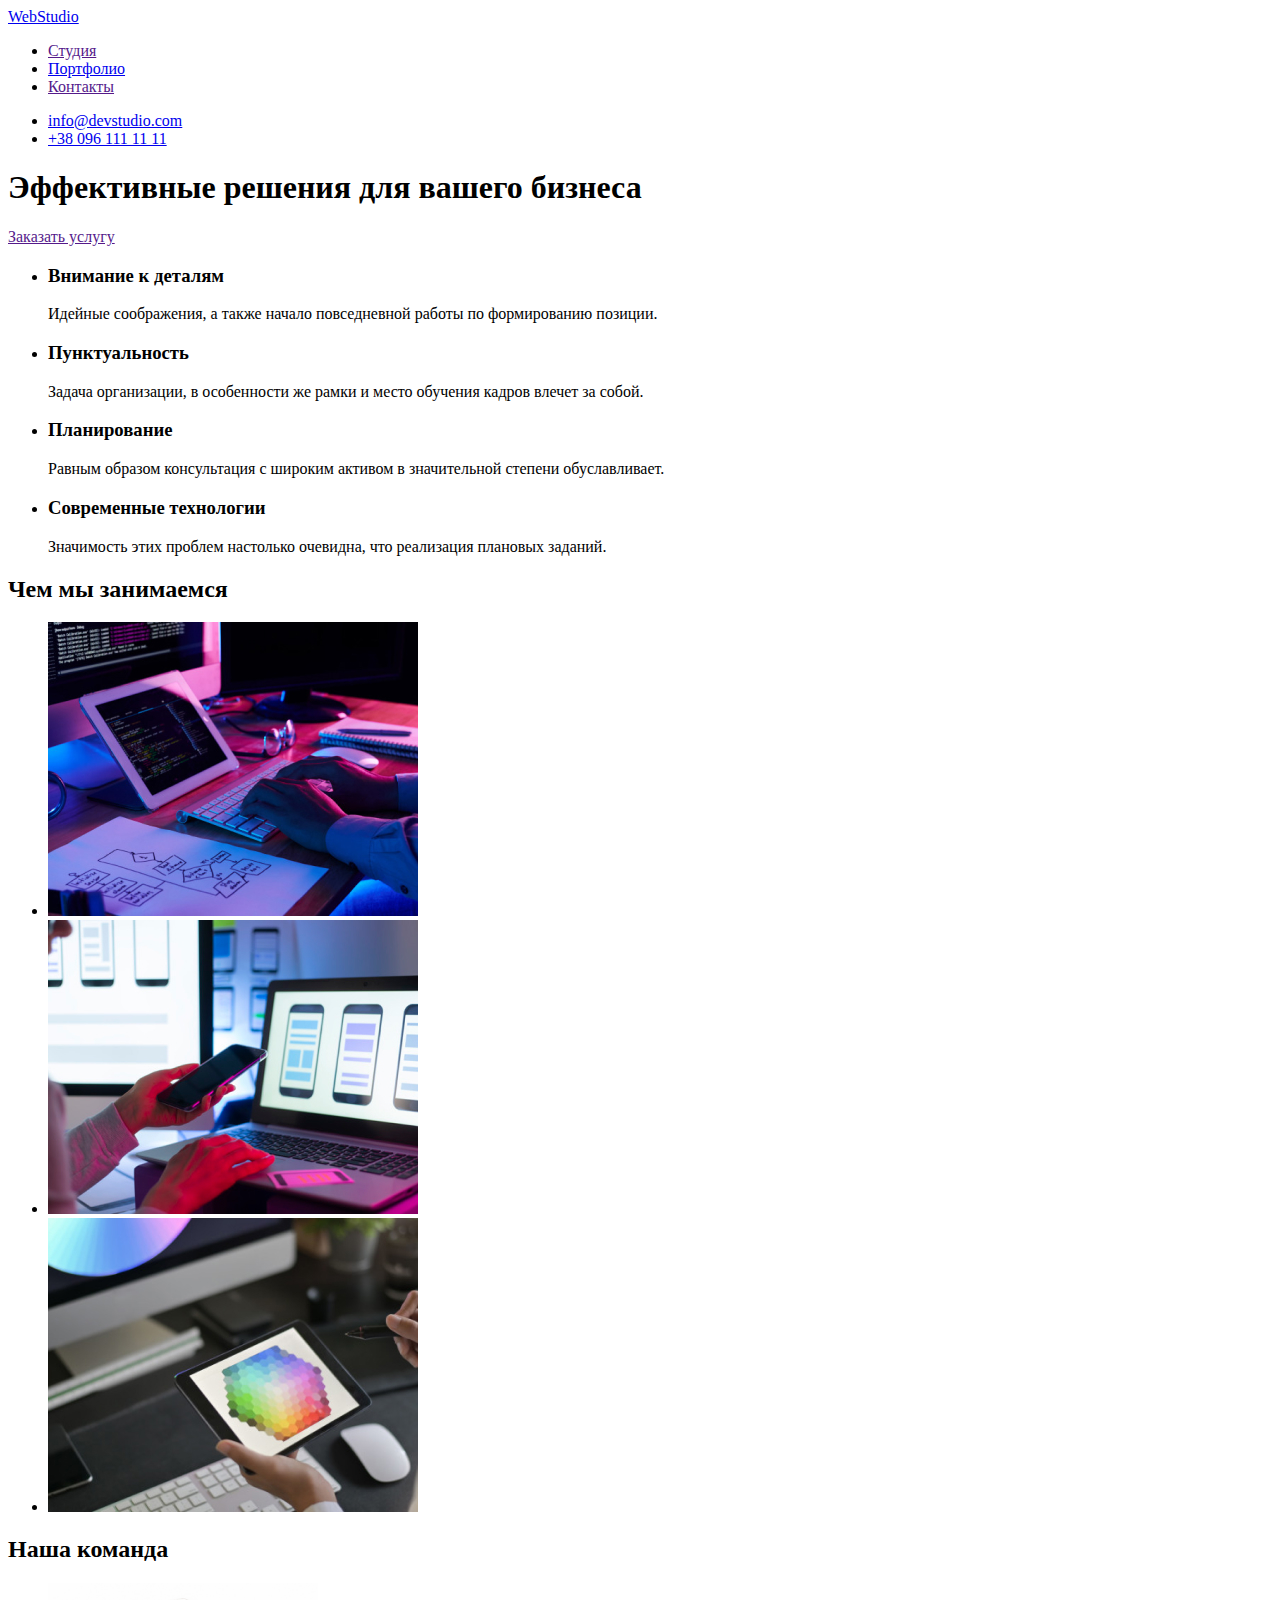
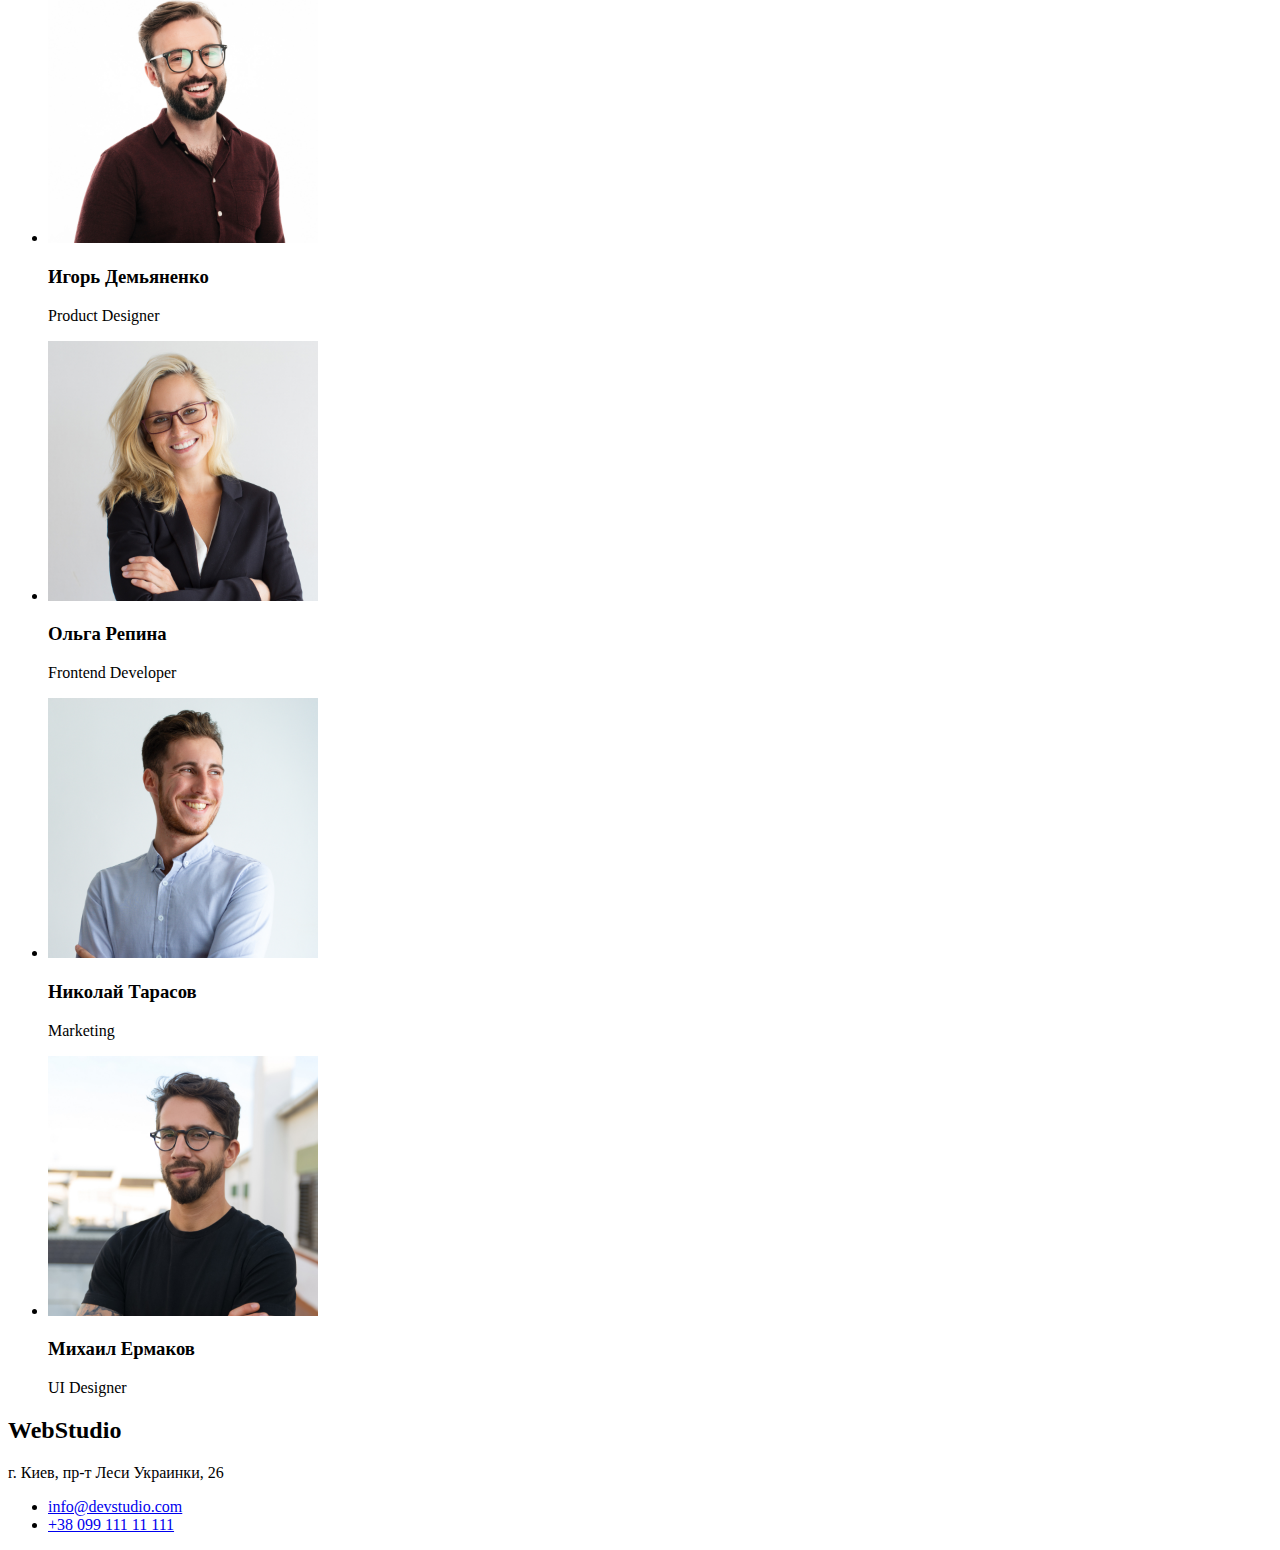
==== index.html @ 9f8a36db "заполняет хедер в портфолио" ====
<!DOCTYPE html>
<html lang="en">
<head>
    <meta charset="UTF-8">
    <meta name="viewport" content="width=device-width, initial-scale=1.0">
    <title>WebStudio</title>
    <link rel="stylesheet" href="./css/styles.css">

</head>
<body>
    <!--Шапка сайта-->
    <header>
        <nav>
            <a href="/">
                WebStudio    
            </a>
            <ul>
                <li><a href="">Студия</a></li>
                <li><a href="./portfolio.html">Портфолио</a></li>
                <li><a href="">Контакты</a></li>
            </ul>
            <ul>
                <li><a href="mailto:info@devstudio.com">info@devstudio.com</a></li>
                <li><a href="tel+380961111111">+38 096 111 11 11</a></li>
            </ul>
        </nav>
    </header>

    <main>
        <!--Герой-->
        <section>
            <h1>Эффективные решения для вашего бизнеса</h1>
            <a href="">Заказать услугу</a>
        </section>

        <!--Преимущества-->
        <section>
            <ul>
                <li>
                    <h3>Внимание к деталям</h3>
                    <p>Идейные соображения, а также начало повседневной работы по формированию позиции.</p>
                </li>
                <li>
                    <h3>Пунктуальность</h3>
                    <p>Задача организации, в особенности же рамки и место обучения кадров влечет за собой.</p>
                </li>
                <li>
                    <h3>Планирование</h3>
                    <p>Равным образом консультация с широким активом в значительной степени обуславливает.</p>
                </li>
                <li>
                    <h3>Современные технологии</h3>
                    <p>Значимость этих проблем настолько очевидна, что реализация плановых заданий.</p>
                </li>
            </ul>
        </section>

        <!--Примеры работ-->
        <section>
            <h2>Чем мы занимаемся</h2>
            <ul>
                <li>
                    <img src="./images/img.jpg" alt="мы делаем вебдизайн для пк"
                    width="370">
                    <a href=""></a>
                </li>
                <li>
                    <img src="./images/img1.jpg" alt="мы делаем вебдизайн для смартфонов"
                    width="370">
                    <a href=""></a>
                </li>
                <li>
                    <img src="./images/img2.jpg" alt="креативность и инновации"
                    width="370">
                    <a href=""></a>
                </li>
            </ul>
        </section>

        <!--Наша команда-->
        <section>
            <h2>Наша команда</h2>
            <ul>
                <li>
                    <img src="./images/img3.jpg" alt="наш сотрудник" 
                    width="270">
                    <h3>Игорь Демьяненко</h3>
                    <p>Product Designer</p>                
                </li>
            </ul>
            <ul>
                <li>
                    <img src="./images/img4.jpg" alt="наш сотрудник"
                    width="270">
                    <h3>Ольга Репина</h3>
                    <p>Frontend Developer</p>
                </li>    
            </ul>
            <ul>
                <li>
                    <img src="./images/img5.jpg" alt="наш сотрудник" 
                    width="270">
                    <h3>Николай Тарасов</h3>
                    <p>Marketing</p>
                </li>    
            </ul>
            <ul>
                <li>
                    <img src="./images/img6.jpg" alt="наш сотрудник" 
                    width="270">
                    <h3>Михаил Ермаков</h3>
                    <p>UI Designer</p>
                </li>    
            </ul>        
    </section>
    </main>
    <!--Контакты-->
    <section>
        <h2>WebStudio</h2>
        <p>г. Киев, пр-т Леси Украинки, 26</p>
        <ul>
            <li><a href="mailto:info@example.com">info@devstudio.com</a></li>
            <li><a href="tel+380991111111">+38 099 111 11 111</a></li>
        </ul>        
    </section>

</body>
</html>
---- css/styles.css ----
/* цвет основного текста */
/* вторичный цвет текста */
/* белый */
/* акцент */
/* вторичный цвет фона */
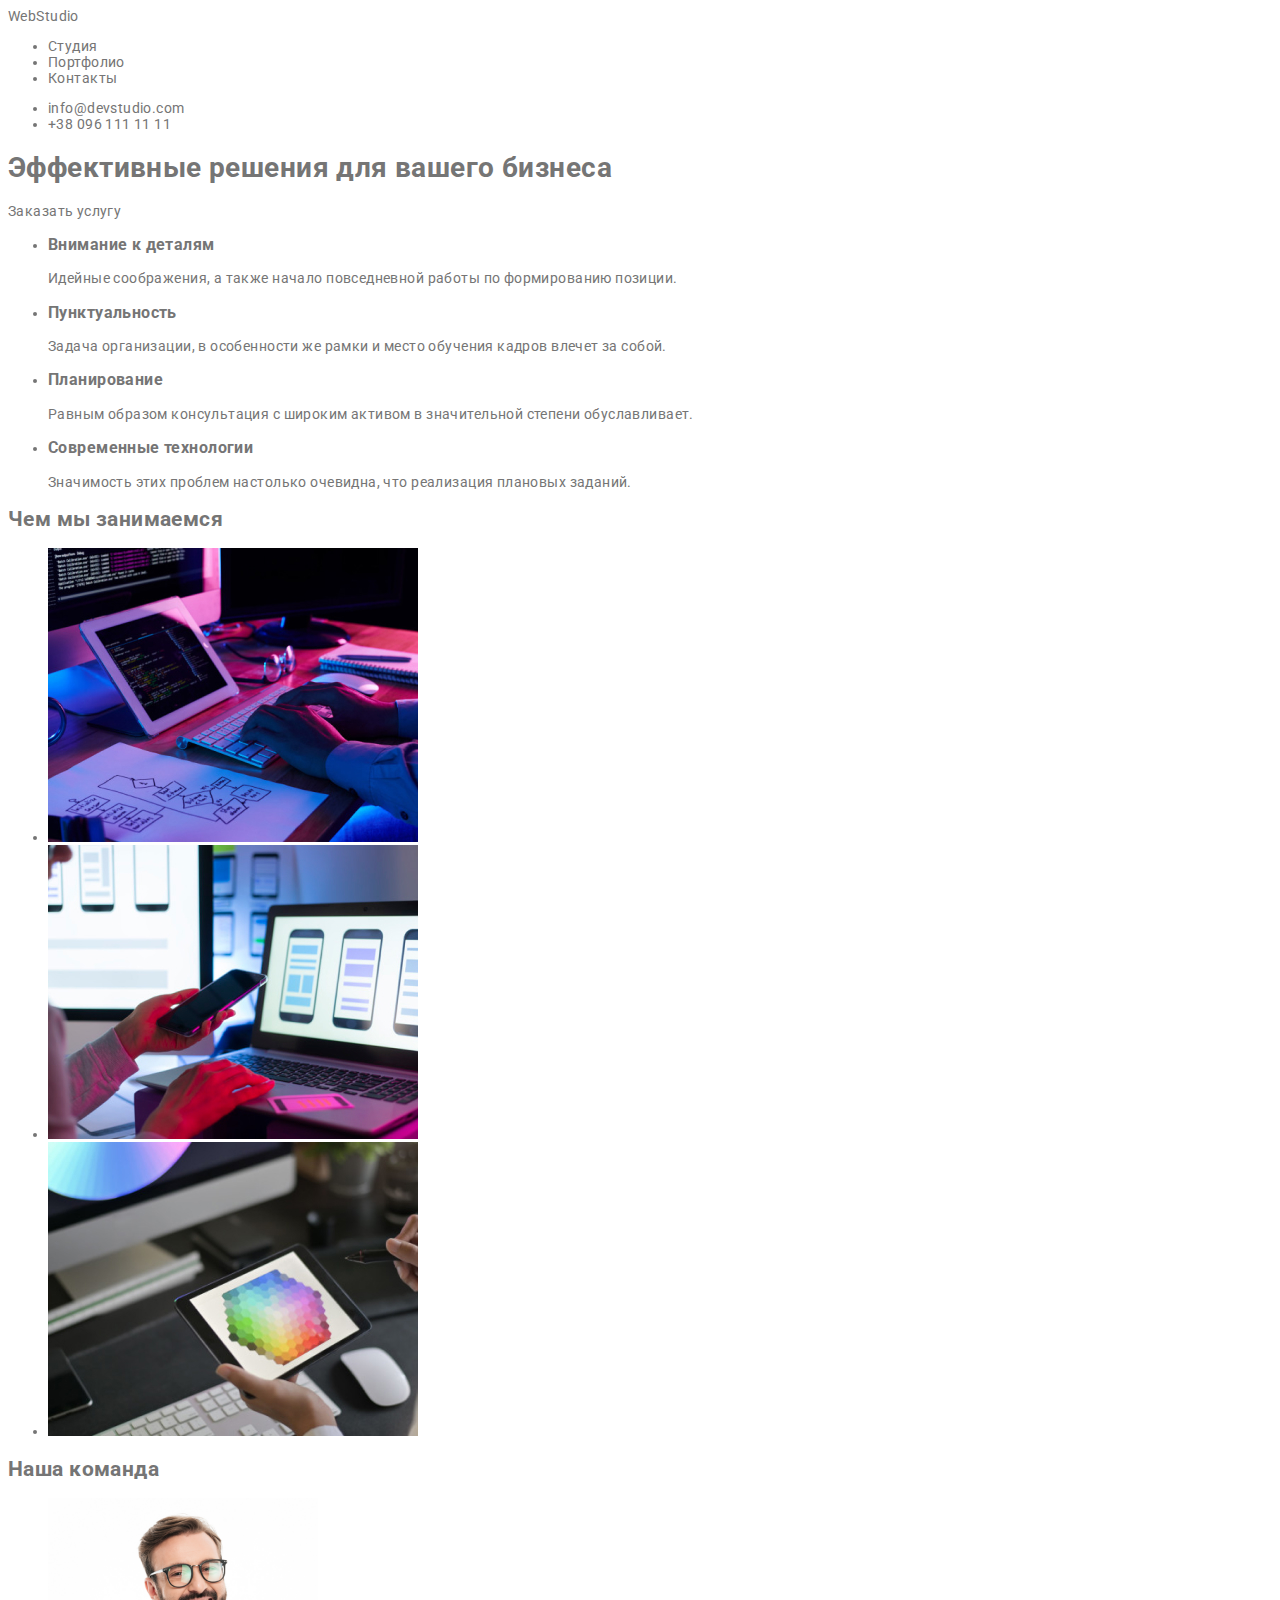
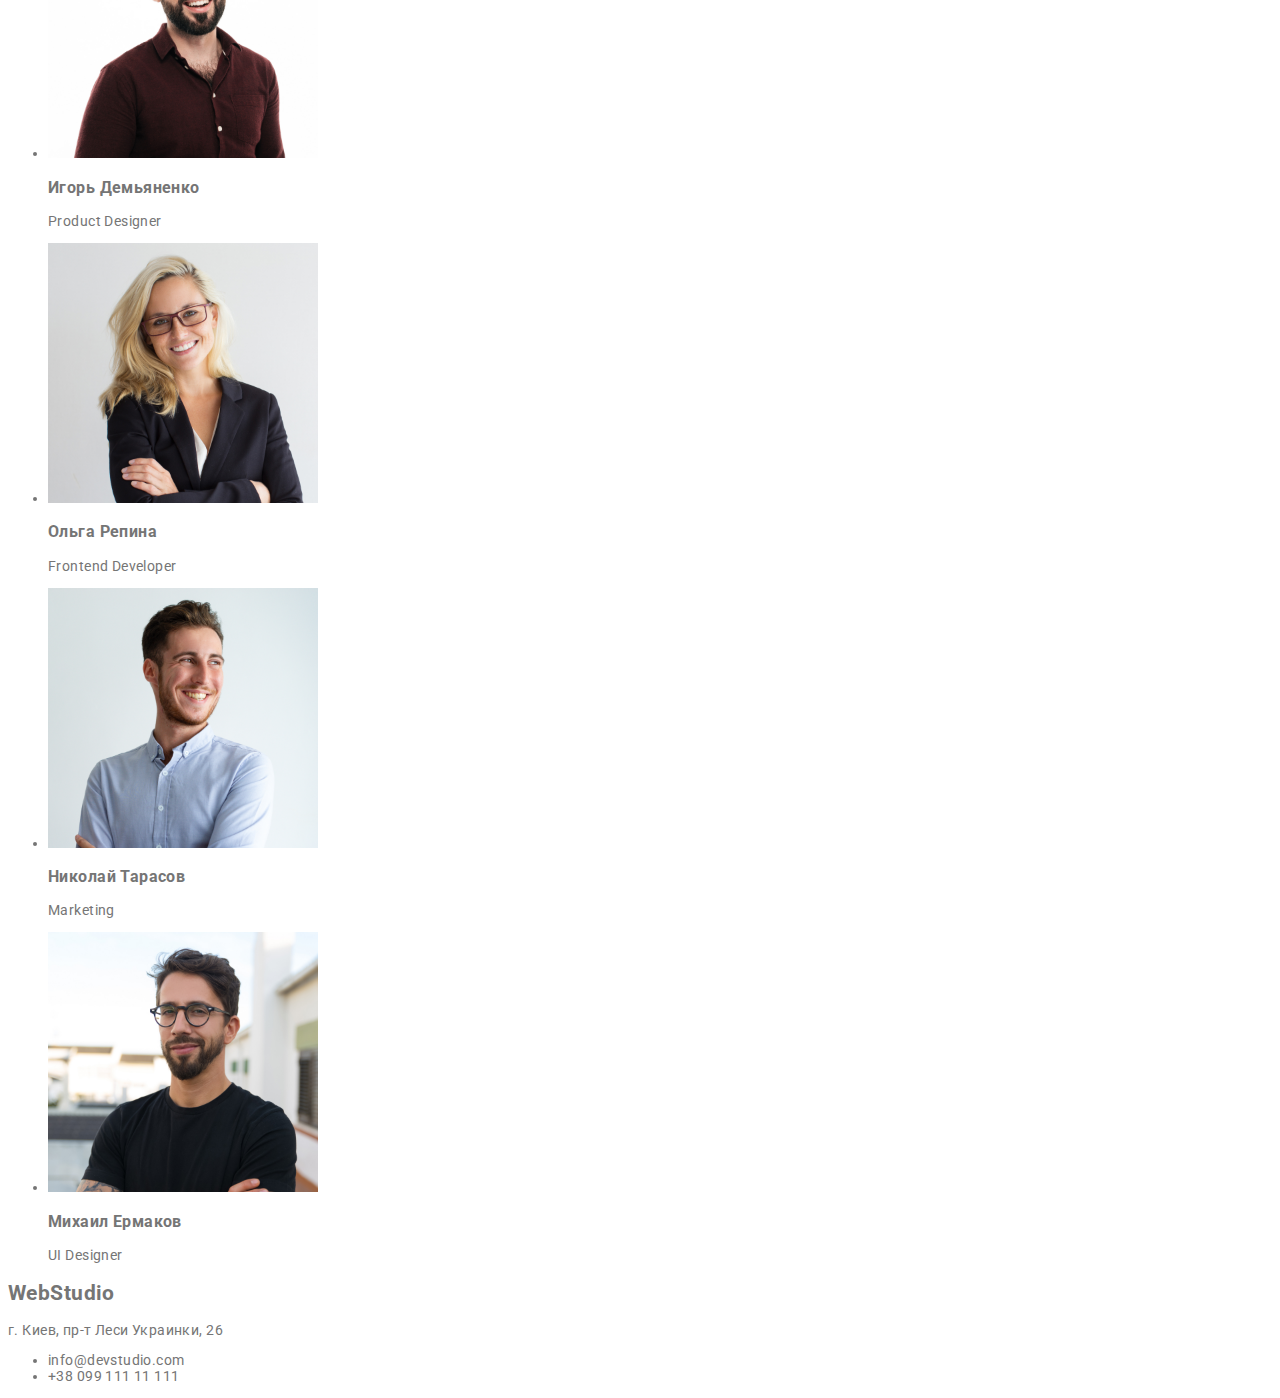
==== commit 7ffbec91: "Подключает шрифты, переменные, базовые стили и создает класс для ссылок" ====
--- a/index.html
+++ b/index.html
@@ -4,6 +4,7 @@
     <meta charset="UTF-8">
     <meta name="viewport" content="width=device-width, initial-scale=1.0">
     <title>WebStudio</title>
+    <link href="https://fonts.googleapis.com/css2?family=Raleway:wght@700&family=Roboto:wght@400;500;700&display=swap" rel="stylesheet">
     <link rel="stylesheet" href="./css/styles.css">
 
 </head>
@@ -11,17 +12,17 @@
     <!--Шапка сайта-->
     <header>
         <nav>
-            <a href="/">
+            <a class="link" href="/">
                 WebStudio    
             </a>
             <ul>
-                <li><a href="">Студия</a></li>
-                <li><a href="./portfolio.html">Портфолио</a></li>
-                <li><a href="">Контакты</a></li>
+                <li><a class="link" href="">Студия</a></li>
+                <li><a class="link" href="./portfolio.html">Портфолио</a></li>
+                <li><a class="link" href="">Контакты</a></li>
             </ul>
             <ul>
-                <li><a href="mailto:info@devstudio.com">info@devstudio.com</a></li>
-                <li><a href="tel+380961111111">+38 096 111 11 11</a></li>
+                <li><a class="link" href="mailto:info@devstudio.com">info@devstudio.com</a></li>
+                <li><a class="link" href="tel+380961111111">+38 096 111 11 11</a></li>
             </ul>
         </nav>
     </header>
@@ -30,7 +31,7 @@
         <!--Герой-->
         <section>
             <h1>Эффективные решения для вашего бизнеса</h1>
-            <a href="">Заказать услугу</a>
+            <a class="link" href="">Заказать услугу</a>
         </section>
 
         <!--Преимущества-->
@@ -119,8 +120,8 @@
         <h2>WebStudio</h2>
         <p>г. Киев, пр-т Леси Украинки, 26</p>
         <ul>
-            <li><a href="mailto:info@example.com">info@devstudio.com</a></li>
-            <li><a href="tel+380991111111">+38 099 111 11 111</a></li>
+            <li><a class="link" href="mailto:info@example.com">info@devstudio.com</a></li>
+            <li><a class="link" href="tel+380991111111">+38 099 111 11 111</a></li>
         </ul>        
     </section>
 
--- a/css/styles.css
+++ b/css/styles.css
@@ -4,3 +4,28 @@
 /* акцент */
 /* вторичный цвет фона */
 
+:root{
+    --main-text-cl: #757575;
+    --accent-cl: #2196F3;
+    --title-text-cl: #212121;
+    --wight-text-cl: #FFFFFF;
+    --bg-dark-cl: #2F303A;
+}
+
+body{
+font-family: 'Roboto', sans-serif;
+font-size: 14px;
+line-height: 1,71;
+letter-spacing: 0.03em;
+color: var(--main-text-cl);
+}
+
+.link{
+    text-decoration: none;
+    color: inherit;
+}
+
+.link:hover,
+.link:focus{
+    color: var(--accent-cl);
+}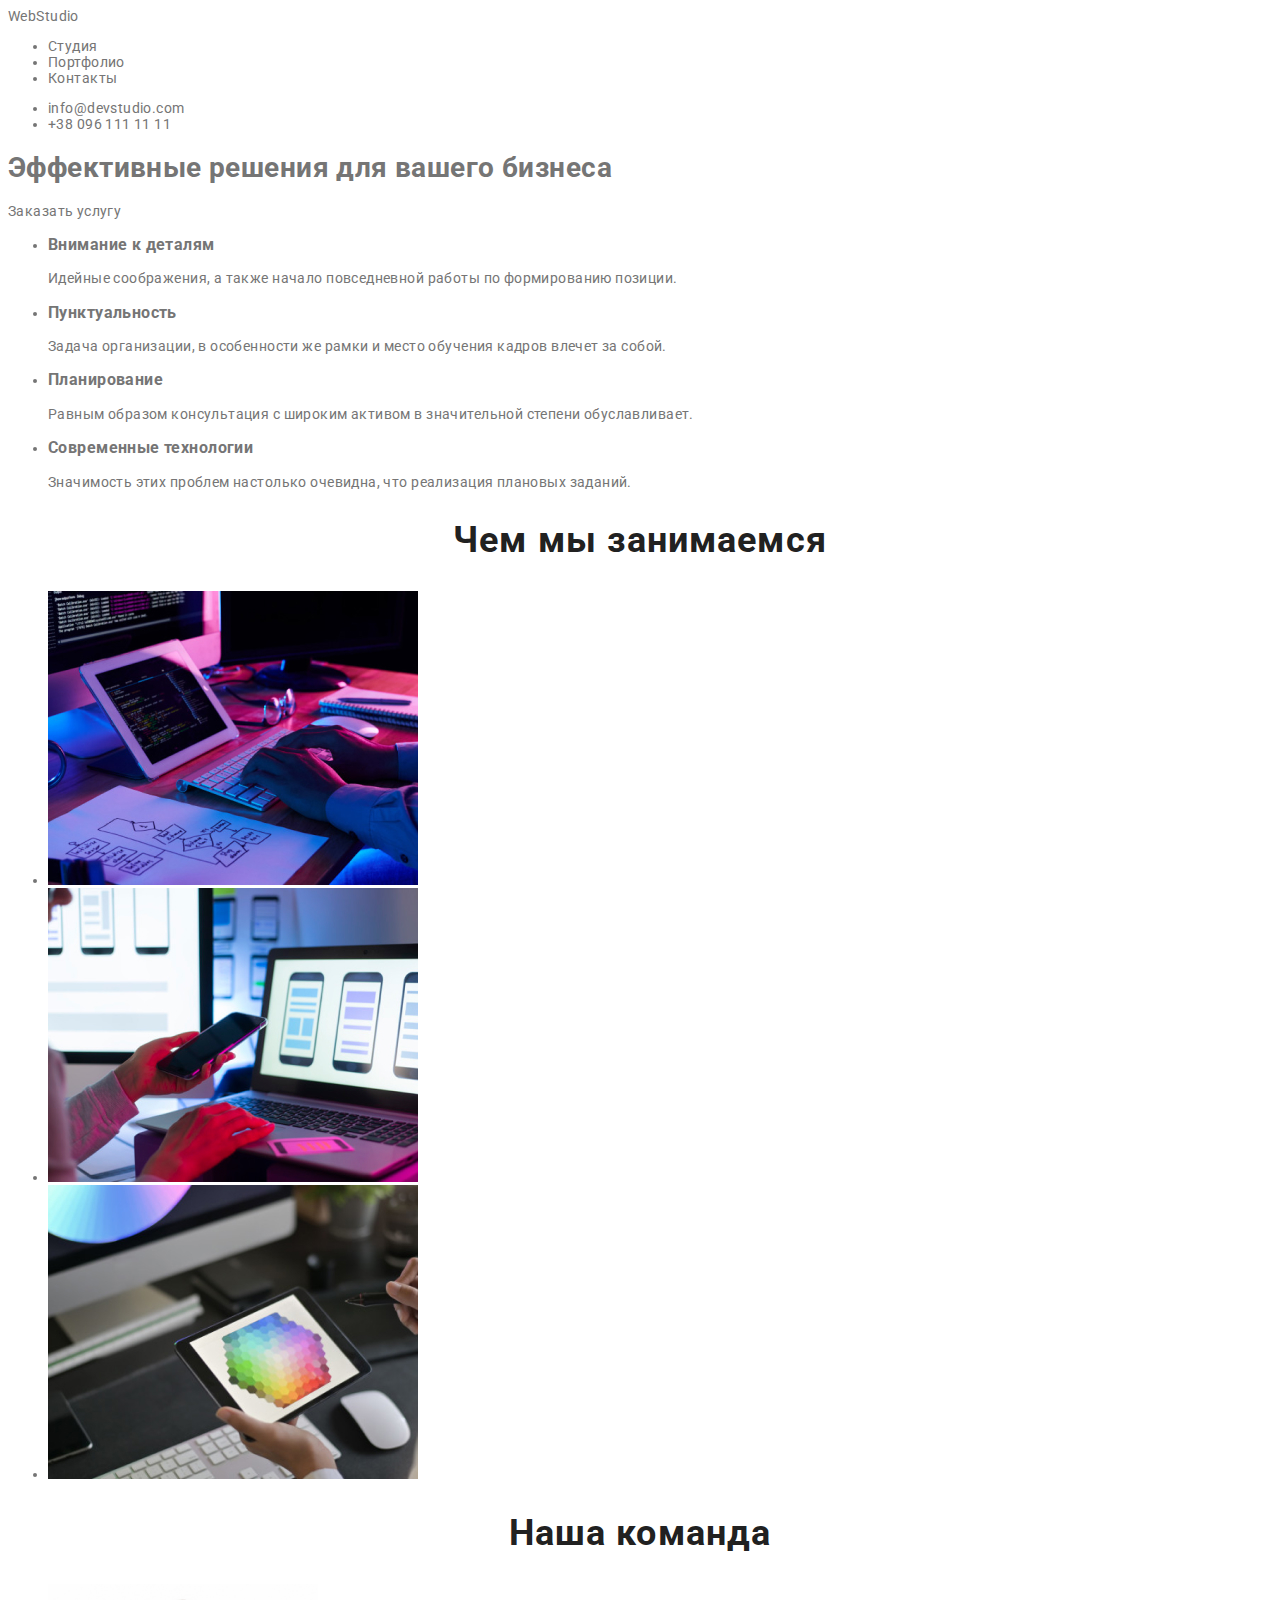
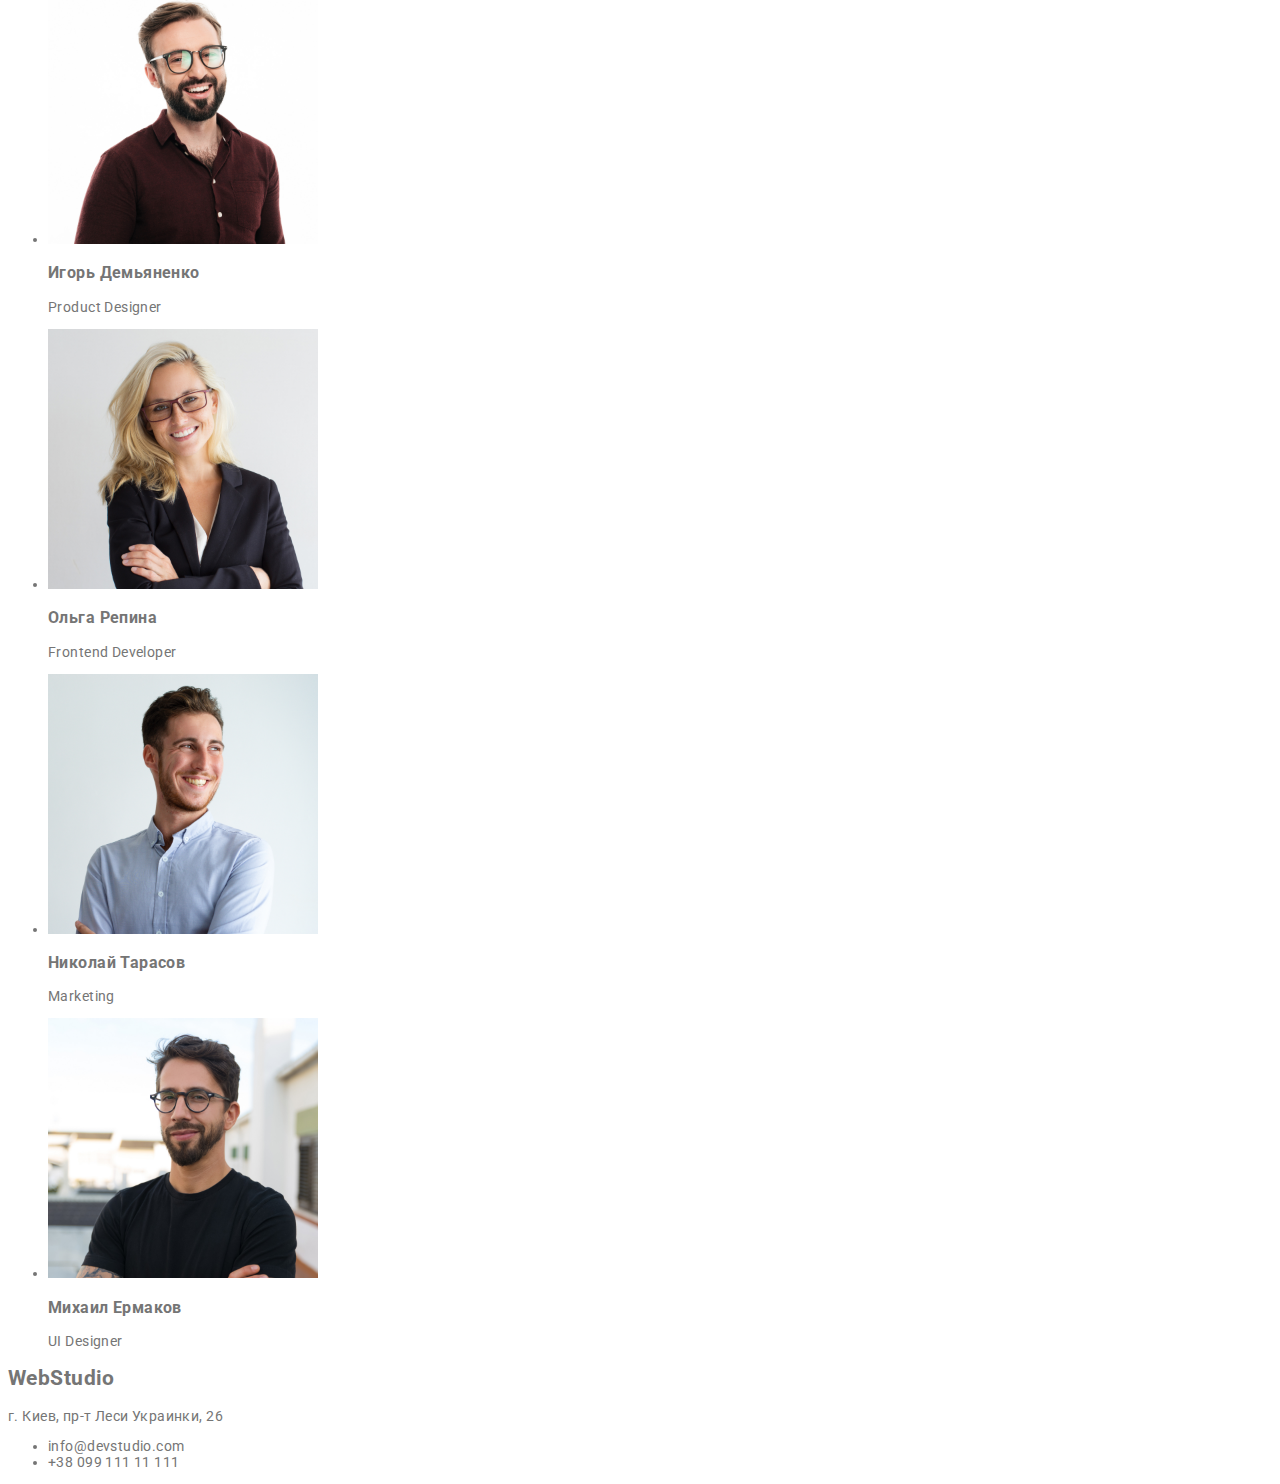
==== commit 9d54866e: "добавляет .section-title (класс для заголовков секций)" ====
--- a/index.html
+++ b/index.html
@@ -58,7 +58,7 @@
 
         <!--Примеры работ-->
         <section>
-            <h2>Чем мы занимаемся</h2>
+            <h2 class="section-title">Чем мы занимаемся</h2>
             <ul>
                 <li>
                     <img src="./images/img.jpg" alt="мы делаем вебдизайн для пк"
@@ -80,7 +80,7 @@
 
         <!--Наша команда-->
         <section>
-            <h2>Наша команда</h2>
+            <h2 class="section-title">Наша команда</h2>
             <ul>
                 <li>
                     <img src="./images/img3.jpg" alt="наш сотрудник" 
--- a/css/styles.css
+++ b/css/styles.css
@@ -28,4 +28,14 @@
 .link:hover,
 .link:focus{
     color: var(--accent-cl);
+}
+
+.section-title{
+font-family: 'Roboto', sans-serif;
+font-weight: 700;
+font-size: 36px;
+line-height: 1.167;
+text-align: center;
+letter-spacing: 0.03em;
+color: var(--title-text-cl)
 }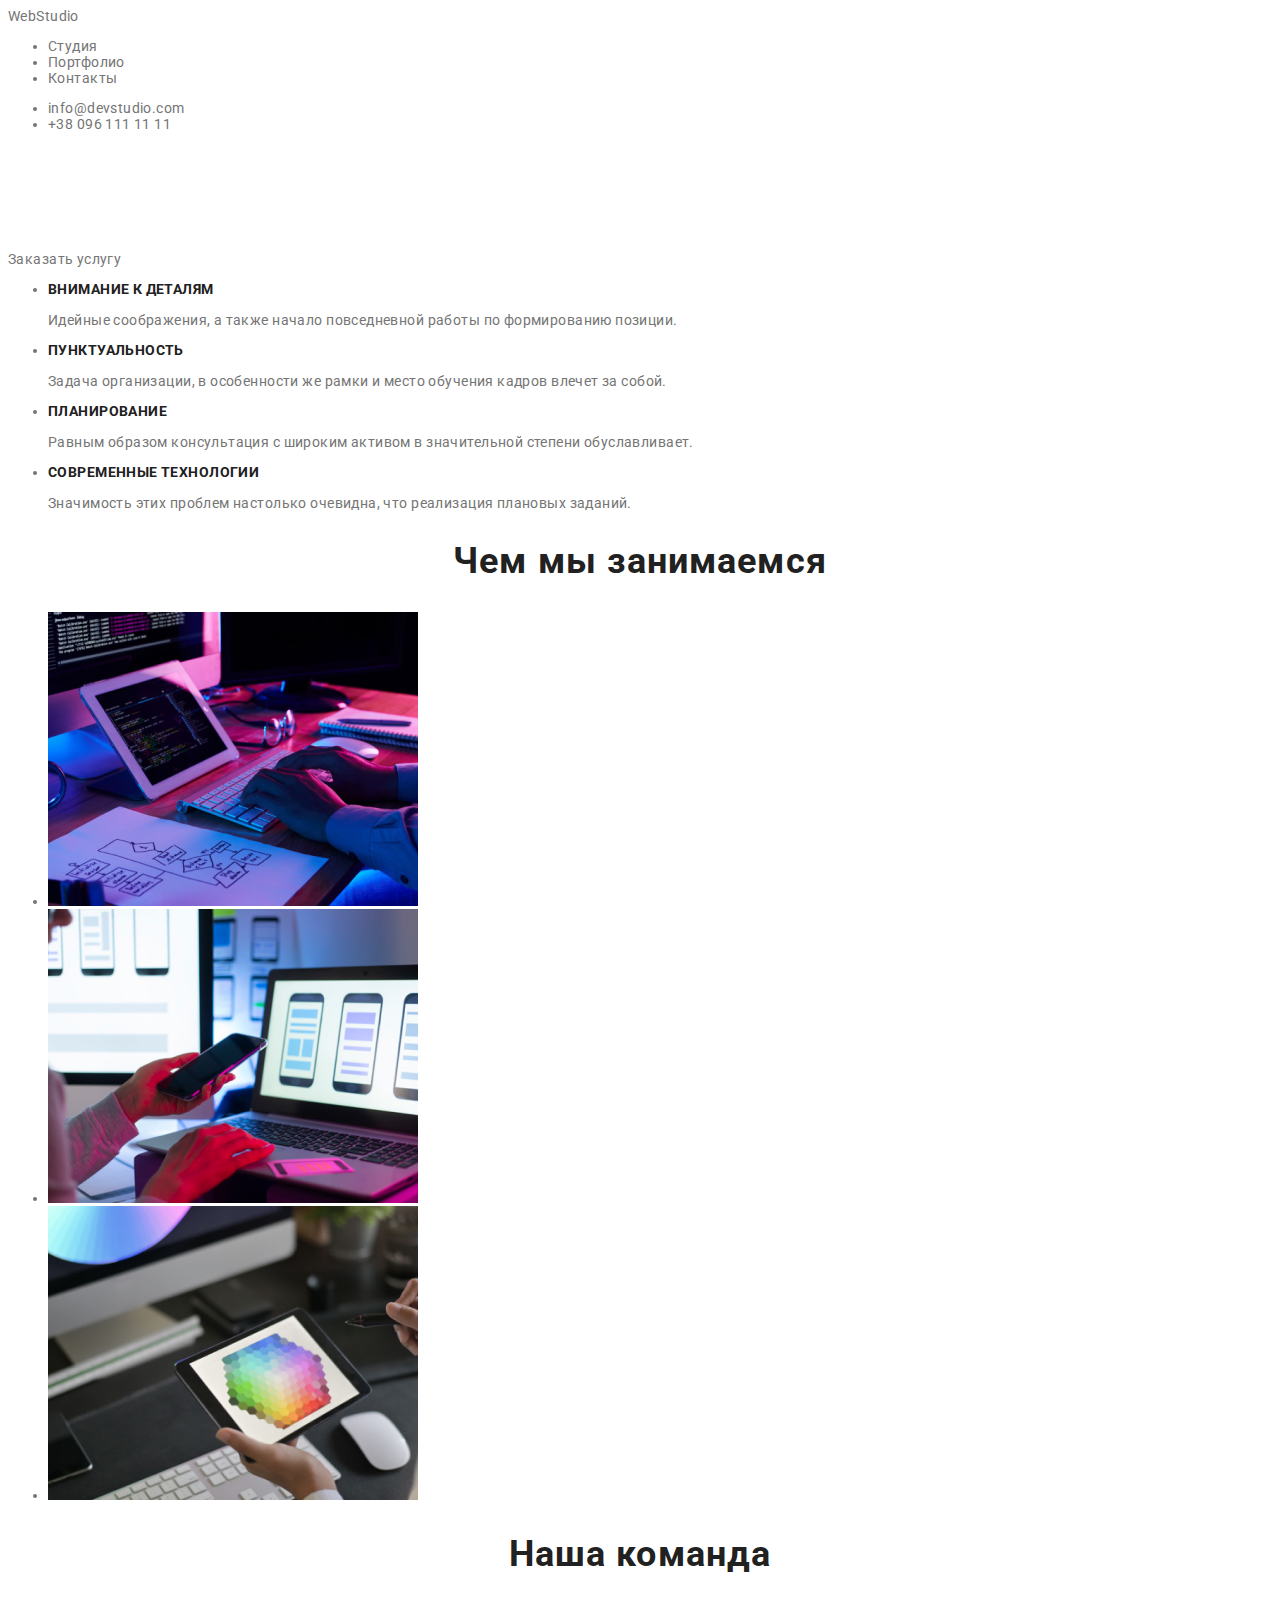
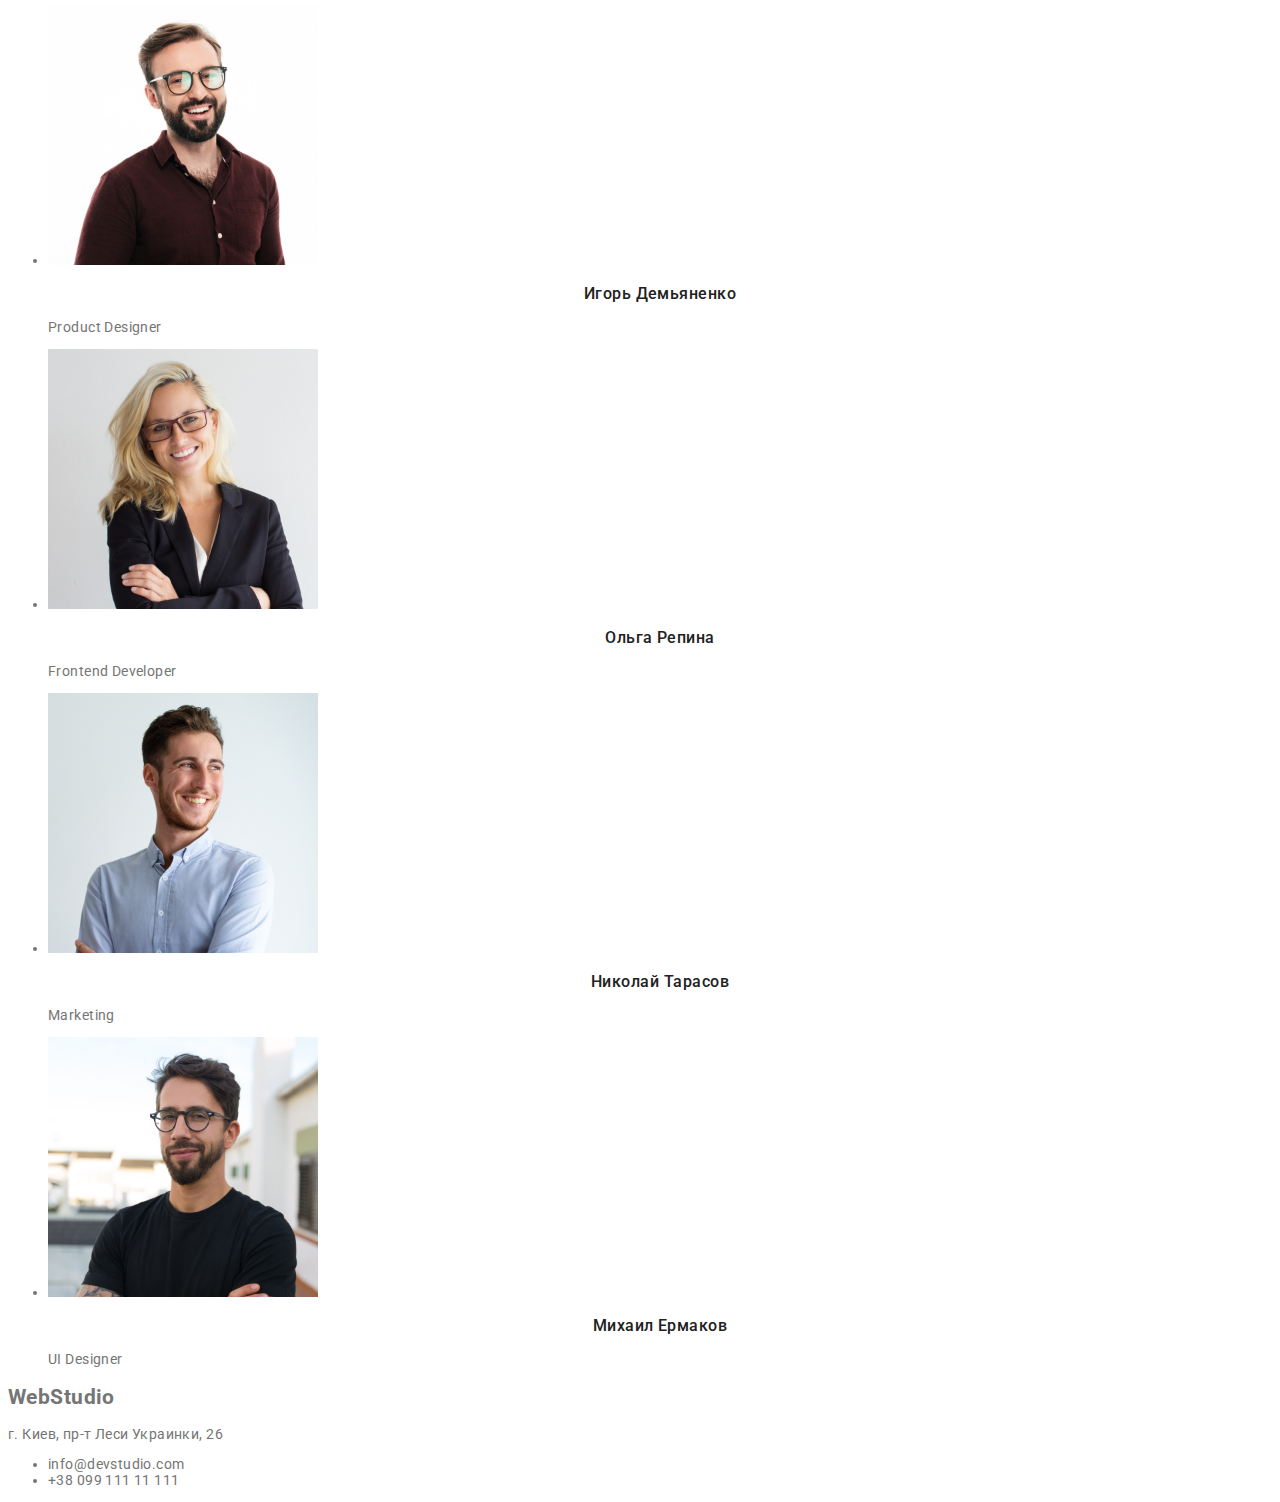
==== commit ec5c12d3: "создает стили для всех заголовков" ====
--- a/index.html
+++ b/index.html
@@ -30,7 +30,7 @@
     <main>
         <!--Герой-->
         <section>
-            <h1>Эффективные решения для вашего бизнеса</h1>
+            <h1 class="page-title">Эффективные решения для вашего бизнеса</h1>
             <a class="link" href="">Заказать услугу</a>
         </section>
 
@@ -38,19 +38,19 @@
         <section>
             <ul>
                 <li>
-                    <h3>Внимание к деталям</h3>
+                    <h3 class="section-advantages-title">Внимание к деталям</h3>
                     <p>Идейные соображения, а также начало повседневной работы по формированию позиции.</p>
                 </li>
                 <li>
-                    <h3>Пунктуальность</h3>
+                    <h3 class="section-advantages-title">Пунктуальность</h3>
                     <p>Задача организации, в особенности же рамки и место обучения кадров влечет за собой.</p>
                 </li>
                 <li>
-                    <h3>Планирование</h3>
+                    <h3 class="section-advantages-title">Планирование</h3>
                     <p>Равным образом консультация с широким активом в значительной степени обуславливает.</p>
                 </li>
                 <li>
-                    <h3>Современные технологии</h3>
+                    <h3 class="section-advantages-title">Современные технологии</h3>
                     <p>Значимость этих проблем настолько очевидна, что реализация плановых заданий.</p>
                 </li>
             </ul>
@@ -85,7 +85,7 @@
                 <li>
                     <img src="./images/img3.jpg" alt="наш сотрудник" 
                     width="270">
-                    <h3>Игорь Демьяненко</h3>
+                    <h3 class="team-name-tittle">Игорь Демьяненко</h3>
                     <p>Product Designer</p>                
                 </li>
             </ul>
@@ -93,7 +93,7 @@
                 <li>
                     <img src="./images/img4.jpg" alt="наш сотрудник"
                     width="270">
-                    <h3>Ольга Репина</h3>
+                    <h3 class="team-name-tittle">Ольга Репина</h3>
                     <p>Frontend Developer</p>
                 </li>    
             </ul>
@@ -101,7 +101,7 @@
                 <li>
                     <img src="./images/img5.jpg" alt="наш сотрудник" 
                     width="270">
-                    <h3>Николай Тарасов</h3>
+                    <h3 class="team-name-tittle">Николай Тарасов</h3>
                     <p>Marketing</p>
                 </li>    
             </ul>
@@ -109,7 +109,7 @@
                 <li>
                     <img src="./images/img6.jpg" alt="наш сотрудник" 
                     width="270">
-                    <h3>Михаил Ермаков</h3>
+                    <h3 class="team-name-tittle">Михаил Ермаков</h3>
                     <p>UI Designer</p>
                 </li>    
             </ul>        
--- a/css/styles.css
+++ b/css/styles.css
@@ -4,6 +4,8 @@
 /* акцент */
 /* вторичный цвет фона */
 
+/* п.1 подключаем шрифты в файле HTML */
+/* п.2 подключаем переменные */
 :root{
     --main-text-cl: #757575;
     --accent-cl: #2196F3;
@@ -11,7 +13,7 @@
     --wight-text-cl: #FFFFFF;
     --bg-dark-cl: #2F303A;
 }
-
+/* п.3 задаем базовые стили и потом проверяем работают ли */
 body{
 font-family: 'Roboto', sans-serif;
 font-size: 14px;
@@ -20,6 +22,7 @@
 color: var(--main-text-cl);
 }
 
+/* класс для всех ссылок <a>, убираем подчеркивание и задаем цвет */
 .link{
     text-decoration: none;
     color: inherit;
@@ -30,12 +33,60 @@
     color: var(--accent-cl);
 }
 
+/* класс для заголовка страницы h1 */
+.page-title{
+font-family: Roboto;
+font-weight: 900;
+font-size: 44px;
+line-height: 1.36;
+text-align: center;
+letter-spacing: 0.06em;
+text-transform: uppercase;
+color: var(--wight-text-cl);
+}
+
+/* класс для заголовков секций h2 на странице СТУДИО */
 .section-title{
-font-family: 'Roboto', sans-serif;
+font-family: Roboto;
 font-weight: 700;
 font-size: 36px;
-line-height: 1.167;
+line-height: 1.17;
 text-align: center;
 letter-spacing: 0.03em;
-color: var(--title-text-cl)
-}+color: var(--title-text-cl);
+}
+
+/* класс для заголовка секции -преимущества-  */
+.section-advantages-title{
+font-family: Roboto;
+font-weight: 700;
+font-size: 14px;
+line-height: 1.14;
+letter-spacing: 0.03em;
+text-transform: uppercase;
+color: var(--title-text-cl);
+}
+
+
+/* класс который относится для заголовков h3 на странице студио (имена сотрудников)*/
+.team-name-tittle{
+font-family: Roboto;
+font-weight: 500;
+font-size: 16px;
+line-height: 1.187;
+/* identical to box height */
+text-align: center;
+letter-spacing: 0.03em;
+color: var(--title-text-cl);
+}
+
+/* класс для заголовка страницы h2 на ПОРТФОЛИО */
+.work-card-title{
+font-family: Roboto;
+font-weight: 700;
+font-size: 18px;
+line-height: 2;
+letter-spacing: 0.06em;
+color: var(--title-text-cl);
+}
+
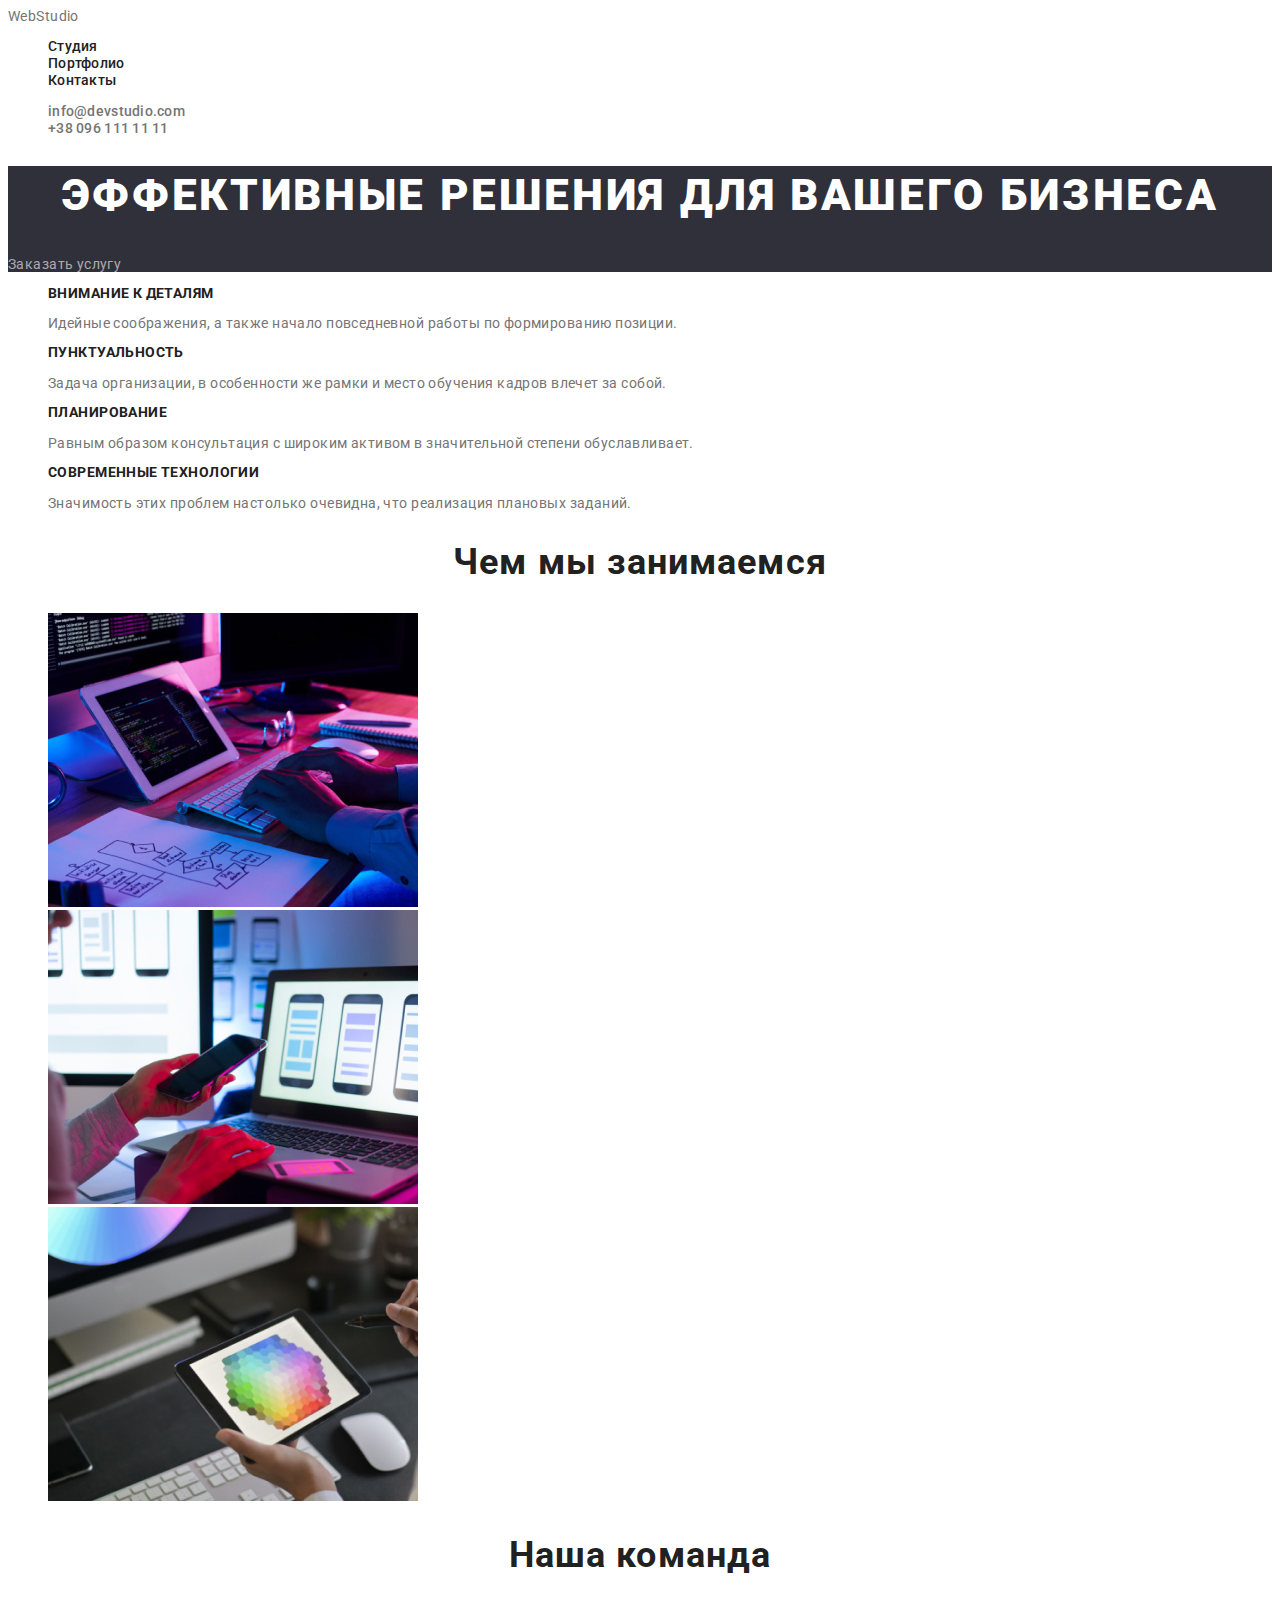
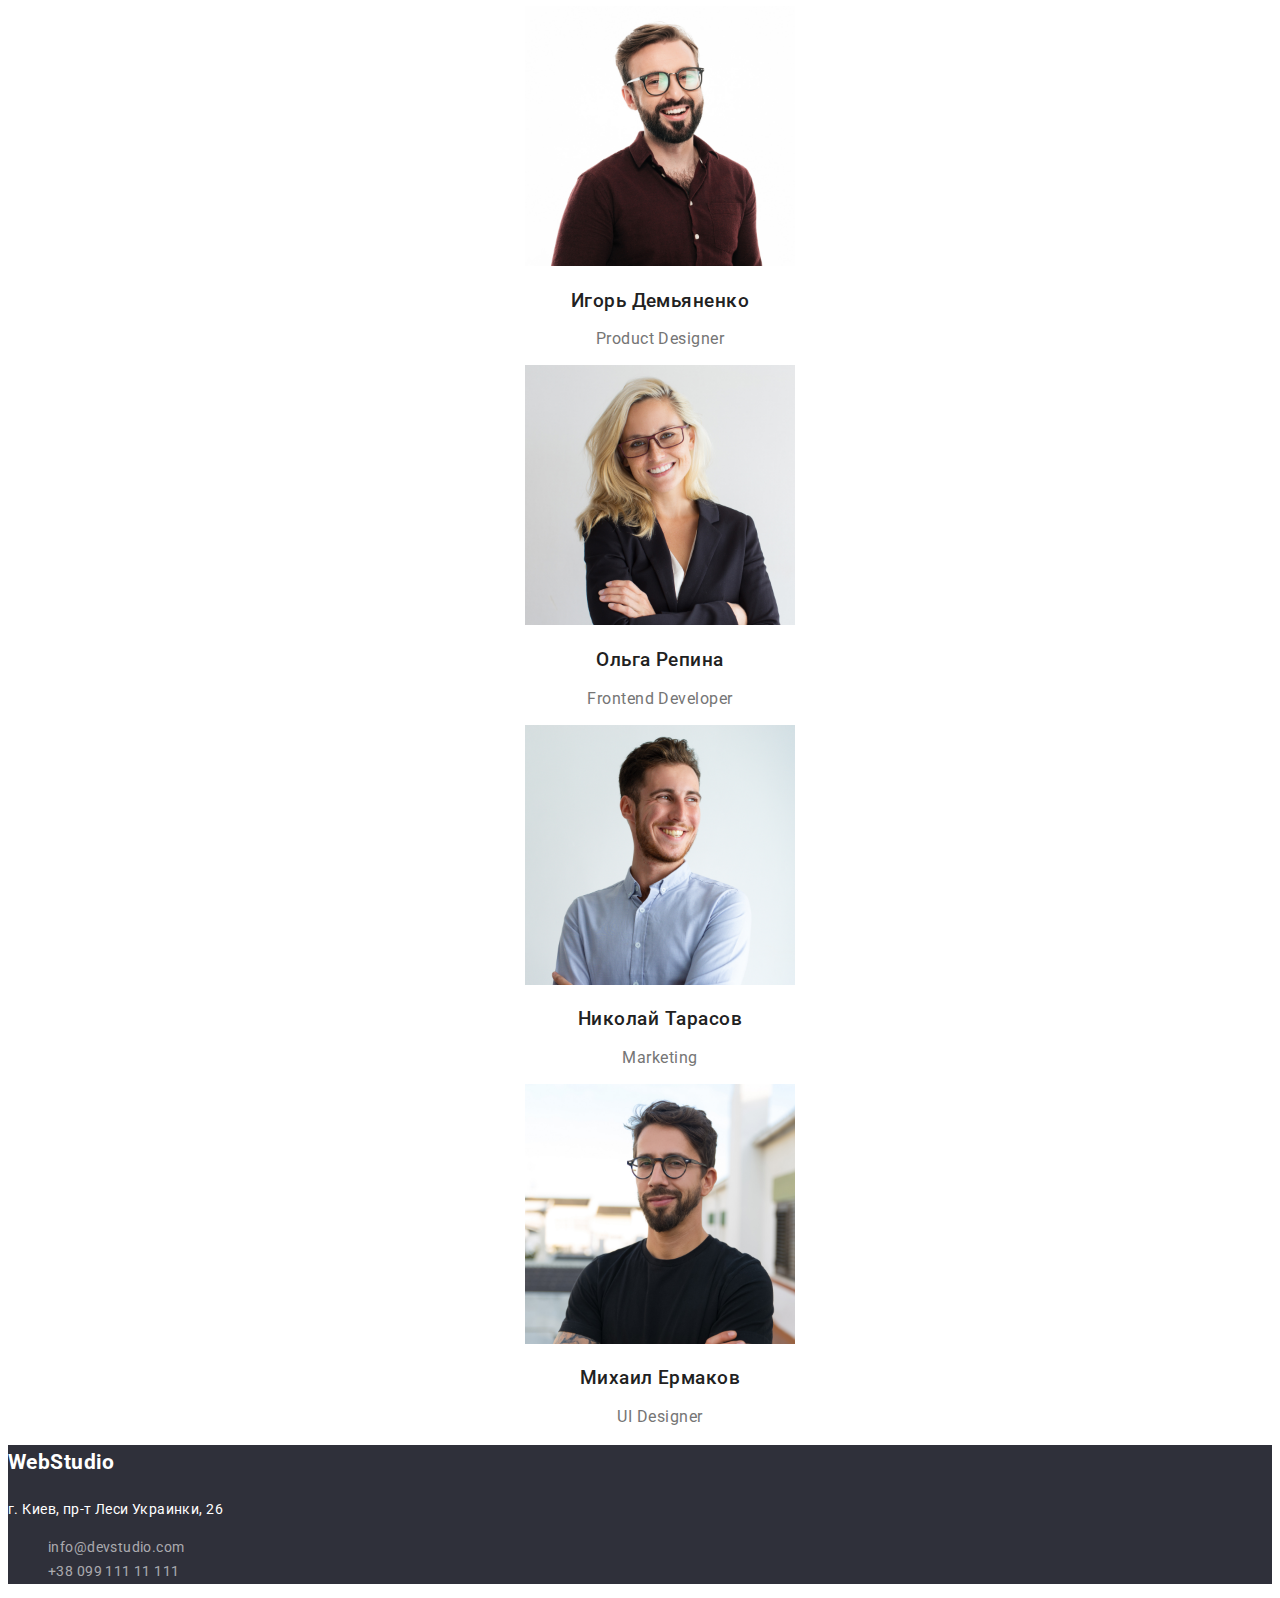
==== commit e74b8c7b: "дописывает классы в дз2" ====
--- a/index.html
+++ b/index.html
@@ -15,28 +15,28 @@
             <a class="link" href="/">
                 WebStudio    
             </a>
-            <ul>
-                <li><a class="link" href="">Студия</a></li>
-                <li><a class="link" href="./portfolio.html">Портфолио</a></li>
-                <li><a class="link" href="">Контакты</a></li>
+            <ul class="list">
+                <li><a class="link menu-link" href=>Студия</a></li>
+                <li><a class="link menu-link" href="./portfolio.html">Портфолио</a></li>
+                <li><a class="link menu-link" href="">Контакты</a></li>
             </ul>
-            <ul>
-                <li><a class="link" href="mailto:info@devstudio.com">info@devstudio.com</a></li>
-                <li><a class="link" href="tel+380961111111">+38 096 111 11 11</a></li>
+            <ul class="list">
+                <li><a class="link link-connection" href="mailto:info@devstudio.com">info@devstudio.com</a></li>
+                <li><a class="link link-connection" href="tel+380961111111">+38 096 111 11 11</a></li>
             </ul>
         </nav>
     </header>
 
     <main>
         <!--Герой-->
-        <section>
+        <section class="dark-bg">
             <h1 class="page-title">Эффективные решения для вашего бизнеса</h1>
             <a class="link" href="">Заказать услугу</a>
         </section>
 
         <!--Преимущества-->
         <section>
-            <ul>
+            <ul class="list">
                 <li>
                     <h3 class="section-advantages-title">Внимание к деталям</h3>
                     <p>Идейные соображения, а также начало повседневной работы по формированию позиции.</p>
@@ -59,7 +59,7 @@
         <!--Примеры работ-->
         <section>
             <h2 class="section-title">Чем мы занимаемся</h2>
-            <ul>
+            <ul class="list">
                 <li>
                     <img src="./images/img.jpg" alt="мы делаем вебдизайн для пк"
                     width="370">
@@ -81,32 +81,32 @@
         <!--Наша команда-->
         <section>
             <h2 class="section-title">Наша команда</h2>
-            <ul>
-                <li>
+            <ul class="list">
+                <li class="team-item">
                     <img src="./images/img3.jpg" alt="наш сотрудник" 
                     width="270">
                     <h3 class="team-name-tittle">Игорь Демьяненко</h3>
                     <p>Product Designer</p>                
                 </li>
             </ul>
-            <ul>
-                <li>
+            <ul class="list">
+                <li class="team-item">
                     <img src="./images/img4.jpg" alt="наш сотрудник"
                     width="270">
                     <h3 class="team-name-tittle">Ольга Репина</h3>
                     <p>Frontend Developer</p>
                 </li>    
             </ul>
-            <ul>
-                <li>
+            <ul class="list">
+                <li class="team-item">
                     <img src="./images/img5.jpg" alt="наш сотрудник" 
                     width="270">
                     <h3 class="team-name-tittle">Николай Тарасов</h3>
                     <p>Marketing</p>
                 </li>    
             </ul>
-            <ul>
-                <li>
+            <ul class="list">
+                <li class="team-item">
                     <img src="./images/img6.jpg" alt="наш сотрудник" 
                     width="270">
                     <h3 class="team-name-tittle">Михаил Ермаков</h3>
@@ -116,10 +116,10 @@
     </section>
     </main>
     <!--Контакты-->
-    <section>
+    <section class="dark-bg section-contacts">
         <h2>WebStudio</h2>
         <p>г. Киев, пр-т Леси Украинки, 26</p>
-        <ul>
+        <ul class="list">
             <li><a class="link" href="mailto:info@example.com">info@devstudio.com</a></li>
             <li><a class="link" href="tel+380991111111">+38 099 111 11 111</a></li>
         </ul>        
--- a/css/styles.css
+++ b/css/styles.css
@@ -70,13 +70,7 @@
 
 /* класс который относится для заголовков h3 на странице студио (имена сотрудников)*/
 .team-name-tittle{
-font-family: Roboto;
 font-weight: 500;
-font-size: 16px;
-line-height: 1.187;
-/* identical to box height */
-text-align: center;
-letter-spacing: 0.03em;
 color: var(--title-text-cl);
 }
 
@@ -90,3 +84,66 @@
 color: var(--title-text-cl);
 }
 
+.btn{
+font-family: inherit;
+font-weight: 500;
+font-size: 16px;
+line-height: 1.62;
+text-align: center;
+letter-spacing: 0.03em;
+color: var(--title-text-cl);
+}
+
+/* класс для ссылок по страницам в навигации*/
+.menu-link{
+font-weight: 500;
+font-size: 14px;
+line-height: 1.14;
+letter-spacing: 0.02em;
+color: var(--title-text-cl);
+}
+
+/* класс для описания пунктов членов команды*/
+.team-item {
+font-size: 16px;
+line-height: 1.18;
+text-align: center;
+letter-spacing: 0.03em;
+color: inherit;
+}
+
+.work-card-item{
+font-weight: 400;
+font-size: 16px;
+line-height: 1.87;
+letter-spacing: 0.03em;
+color: var(--main-text-cl);
+}
+
+.dark-bg{
+    background-color: var(--bg-dark-cl);
+}
+
+/* класс убирающий маркировку в списках <ul> */
+.list{
+    list-style: none;
+}
+
+.section-contacts {
+font-weight: normal;
+font-size: 14px;
+line-height: 1.71;
+letter-spacing: 0.03em;
+color: var(--wight-text-cl);
+}
+
+.dark-bg .link {
+    color: rgba(255, 255, 255, 0.6);
+}
+
+.link-connection{
+font-weight: 500;
+font-size: 14px;
+line-height: 1.14;
+letter-spacing: 0.02em;
+}
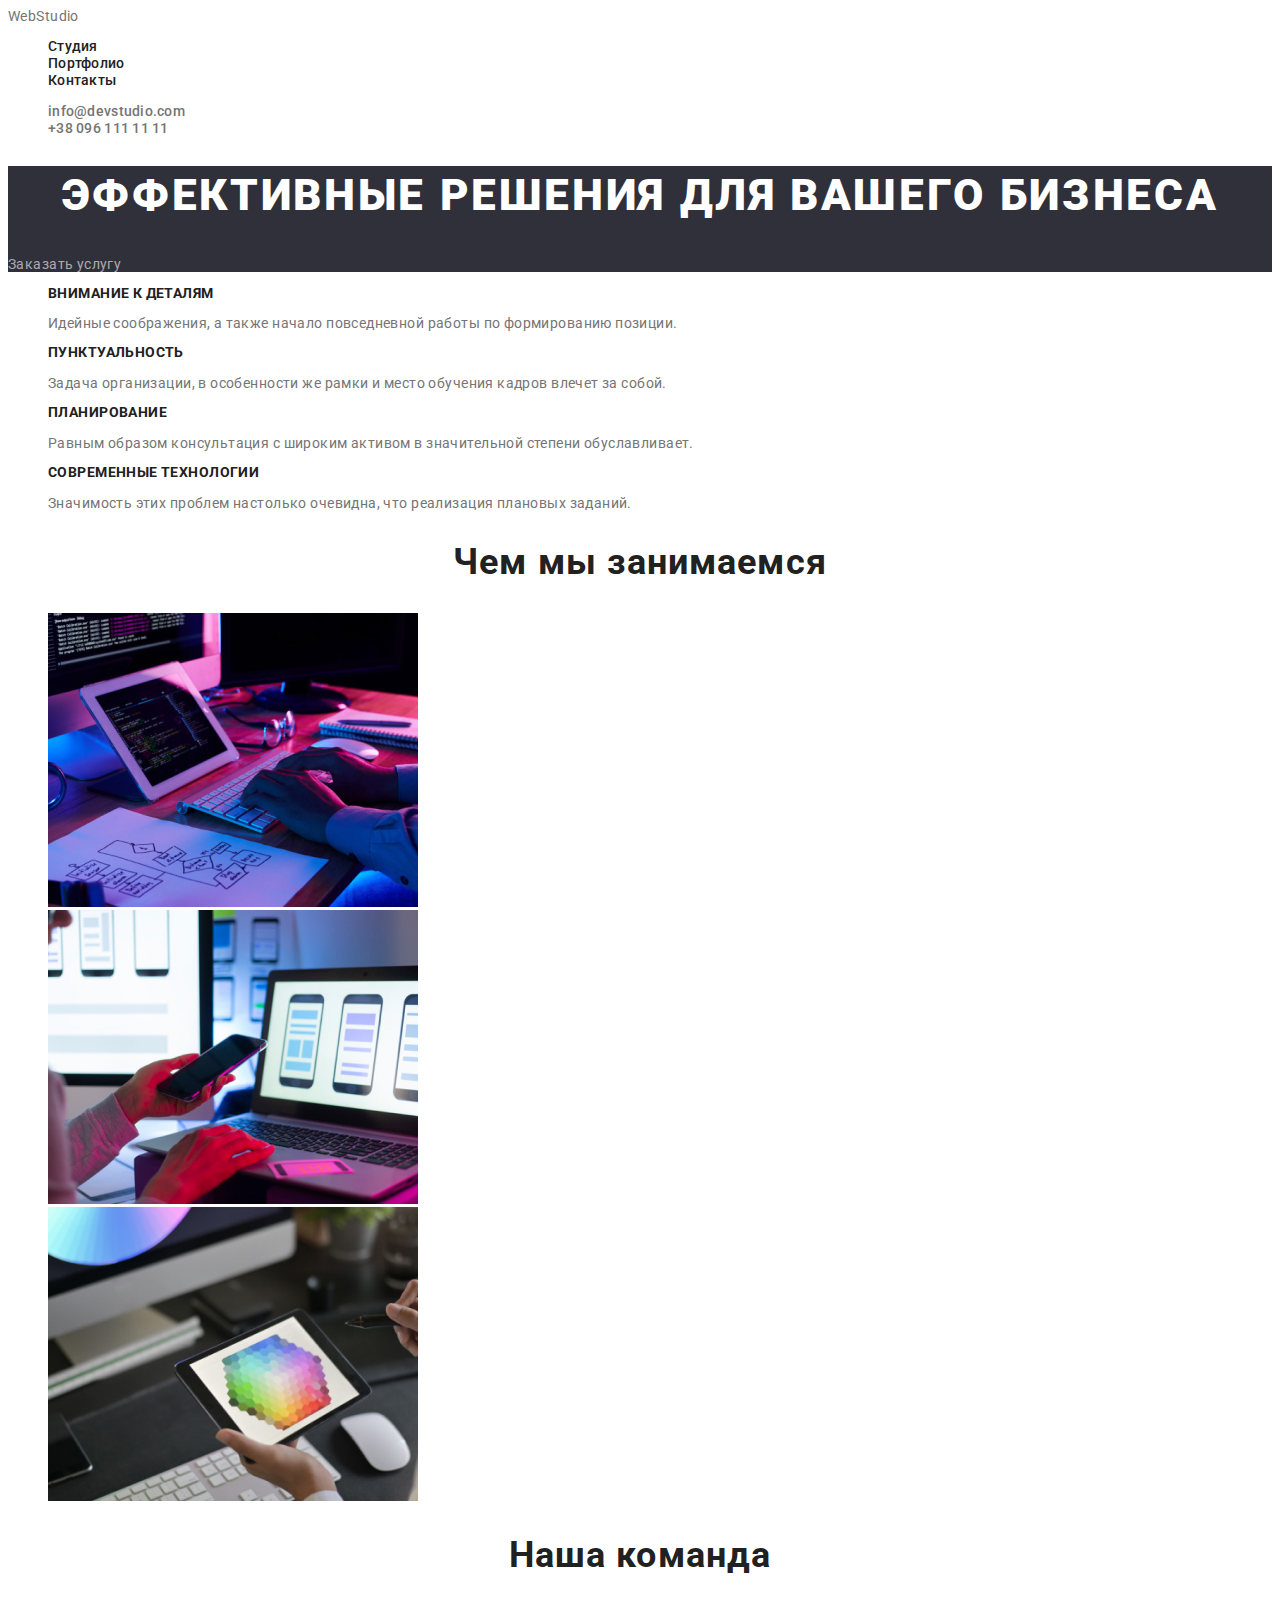
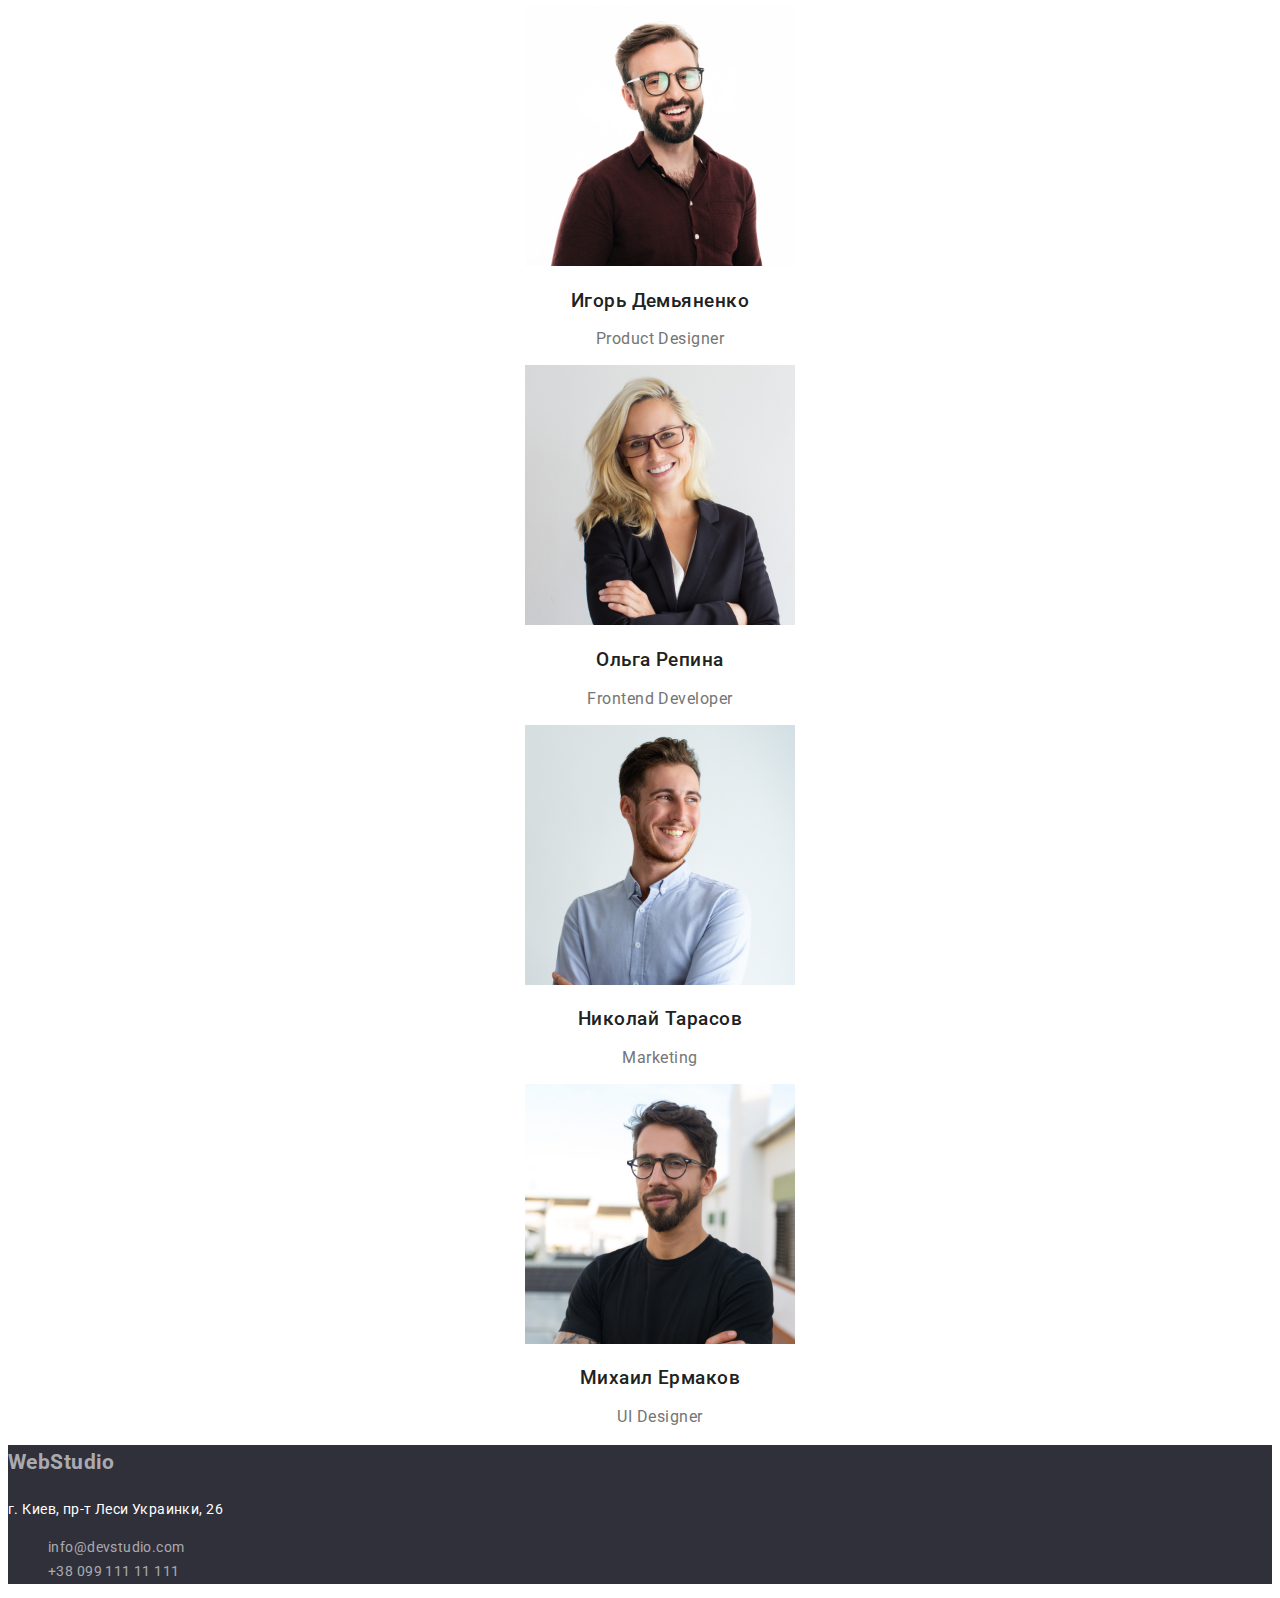
==== commit eef1d2c3: "исправляет  дз, после комментариев ментора" ====
--- a/index.html
+++ b/index.html
@@ -16,7 +16,7 @@
                 WebStudio    
             </a>
             <ul class="list">
-                <li><a class="link menu-link" href=>Студия</a></li>
+                <li><a class="link menu-link" href="">Студия</a></li>
                 <li><a class="link menu-link" href="./portfolio.html">Портфолио</a></li>
                 <li><a class="link menu-link" href="">Контакты</a></li>
             </ul>
@@ -117,7 +117,7 @@
     </main>
     <!--Контакты-->
     <section class="dark-bg section-contacts">
-        <h2>WebStudio</h2>
+        <h2><a class="link" href="/">WebStudio</a></h2>
         <p>г. Киев, пр-т Леси Украинки, 26</p>
         <ul class="list">
             <li><a class="link" href="mailto:info@example.com">info@devstudio.com</a></li>
--- a/css/styles.css
+++ b/css/styles.css
@@ -15,11 +15,11 @@
 }
 /* п.3 задаем базовые стили и потом проверяем работают ли */
 body{
-font-family: 'Roboto', sans-serif;
-font-size: 14px;
-line-height: 1,71;
-letter-spacing: 0.03em;
-color: var(--main-text-cl);
+    font-family: 'Roboto', sans-serif;
+    font-size: 14px;
+    line-height: 1,71;
+    letter-spacing: 0.03em;
+    color: var(--main-text-cl);
 }
 
 /* класс для всех ссылок <a>, убираем подчеркивание и задаем цвет */
@@ -29,95 +29,97 @@
 }
 
 .link:hover,
-.link:focus{
+.link:focus,
+.btn:hover,
+.btn:focus{
     color: var(--accent-cl);
 }
 
 /* класс для заголовка страницы h1 */
 .page-title{
-font-family: Roboto;
-font-weight: 900;
-font-size: 44px;
-line-height: 1.36;
-text-align: center;
-letter-spacing: 0.06em;
-text-transform: uppercase;
-color: var(--wight-text-cl);
+    font-family: Roboto;
+    font-weight: 900;
+    font-size: 44px;
+    line-height: 1.36;
+    text-align: center;
+    letter-spacing: 0.06em;
+    text-transform: uppercase;
+    color: var(--wight-text-cl);
 }
 
 /* класс для заголовков секций h2 на странице СТУДИО */
 .section-title{
-font-family: Roboto;
-font-weight: 700;
-font-size: 36px;
-line-height: 1.17;
-text-align: center;
-letter-spacing: 0.03em;
-color: var(--title-text-cl);
+    font-family: Roboto;
+    font-weight: 700;
+    font-size: 36px;
+    line-height: 1.17;
+    text-align: center;
+    letter-spacing: 0.03em;
+    color: var(--title-text-cl);
 }
 
 /* класс для заголовка секции -преимущества-  */
 .section-advantages-title{
-font-family: Roboto;
-font-weight: 700;
-font-size: 14px;
-line-height: 1.14;
-letter-spacing: 0.03em;
-text-transform: uppercase;
-color: var(--title-text-cl);
+    font-family: Roboto;
+    font-weight: 700;
+    font-size: 14px;
+    line-height: 1.14;
+    letter-spacing: 0.03em;
+    text-transform: uppercase;
+    color: var(--title-text-cl);
 }
 
 
 /* класс который относится для заголовков h3 на странице студио (имена сотрудников)*/
 .team-name-tittle{
-font-weight: 500;
-color: var(--title-text-cl);
+    font-weight: 500;
+    color: var(--title-text-cl);
 }
 
 /* класс для заголовка страницы h2 на ПОРТФОЛИО */
 .work-card-title{
-font-family: Roboto;
-font-weight: 700;
-font-size: 18px;
-line-height: 2;
-letter-spacing: 0.06em;
-color: var(--title-text-cl);
+    font-family: Roboto;
+    font-weight: 700;
+    font-size: 18px;
+    line-height: 2;
+    letter-spacing: 0.06em;
+    color: var(--title-text-cl);
 }
 
 .btn{
-font-family: inherit;
-font-weight: 500;
-font-size: 16px;
-line-height: 1.62;
-text-align: center;
-letter-spacing: 0.03em;
-color: var(--title-text-cl);
+    font-family: inherit;
+    font-weight: 500;
+    font-size: 16px;
+    line-height: 1.62;
+    text-align: center;
+    letter-spacing: 0.03em;
+    color: var(--title-text-cl);
 }
 
 /* класс для ссылок по страницам в навигации*/
 .menu-link{
-font-weight: 500;
-font-size: 14px;
-line-height: 1.14;
-letter-spacing: 0.02em;
-color: var(--title-text-cl);
+    font-weight: 500;
+    font-size: 14px;
+    line-height: 1.14;
+    letter-spacing: 0.02em;
+    color: var(--title-text-cl);
 }
 
 /* класс для описания пунктов членов команды*/
 .team-item {
-font-size: 16px;
-line-height: 1.18;
-text-align: center;
-letter-spacing: 0.03em;
-color: inherit;
+    font-size: 16px;
+    line-height: 1.18;
+    text-align: center;
+    letter-spacing: 0.03em;
+    color: inherit;
 }
 
 .work-card-item{
-font-weight: 400;
-font-size: 16px;
-line-height: 1.87;
-letter-spacing: 0.03em;
-color: var(--main-text-cl);
+    font-weight: 400;
+    font-size: 16px;
+    line-height: 1.87;
+    letter-spacing: 0.03em;
+    color: var(--main-text-cl);
 }
 
 .dark-bg{
@@ -130,11 +132,11 @@
 }
 
 .section-contacts {
-font-weight: normal;
-font-size: 14px;
-line-height: 1.71;
-letter-spacing: 0.03em;
-color: var(--wight-text-cl);
+    font-weight: normal;
+    font-size: 14px;
+    line-height: 1.71;
+    letter-spacing: 0.03em;
+    color: var(--wight-text-cl);
 }
 
 .dark-bg .link {
@@ -142,8 +144,8 @@
 }
 
 .link-connection{
-font-weight: 500;
-font-size: 14px;
-line-height: 1.14;
-letter-spacing: 0.02em;
+    font-weight: 500;
+    font-size: 14px;
+    line-height: 1.14;
+    letter-spacing: 0.02em;
 }
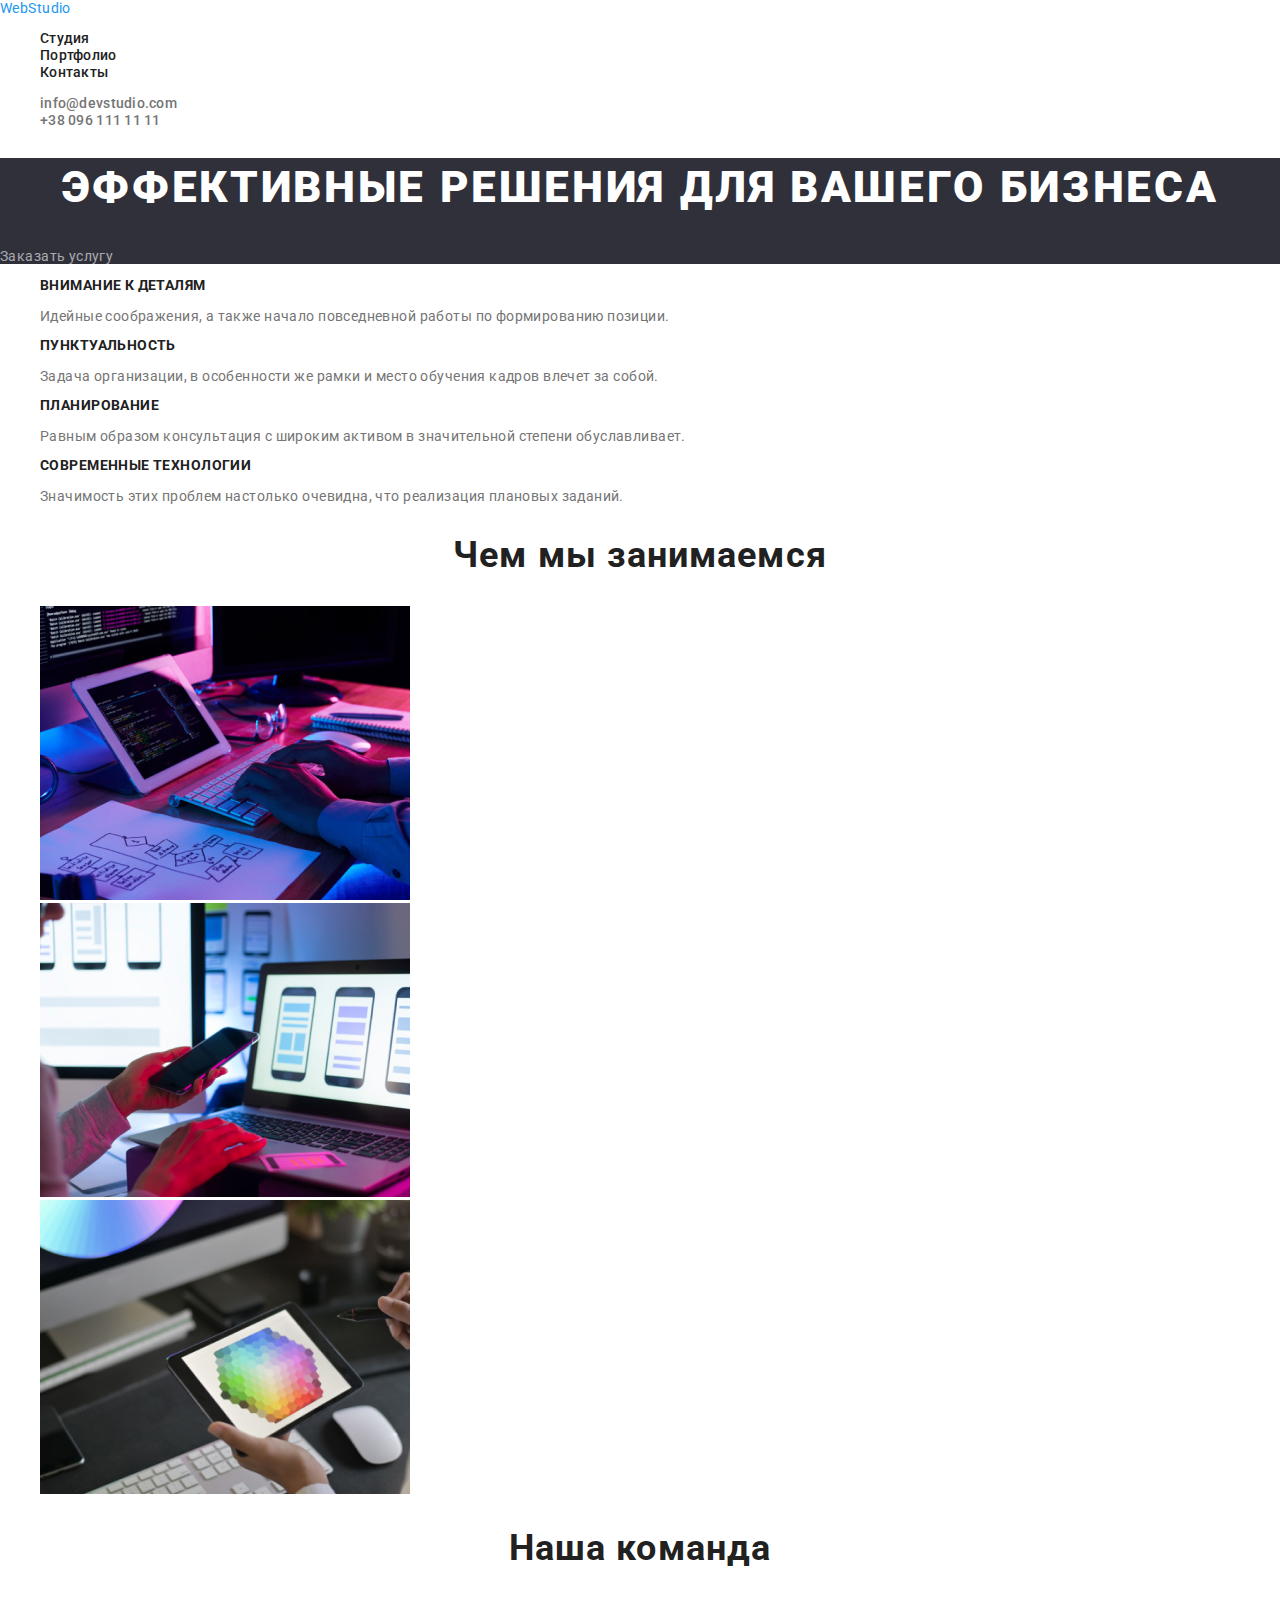
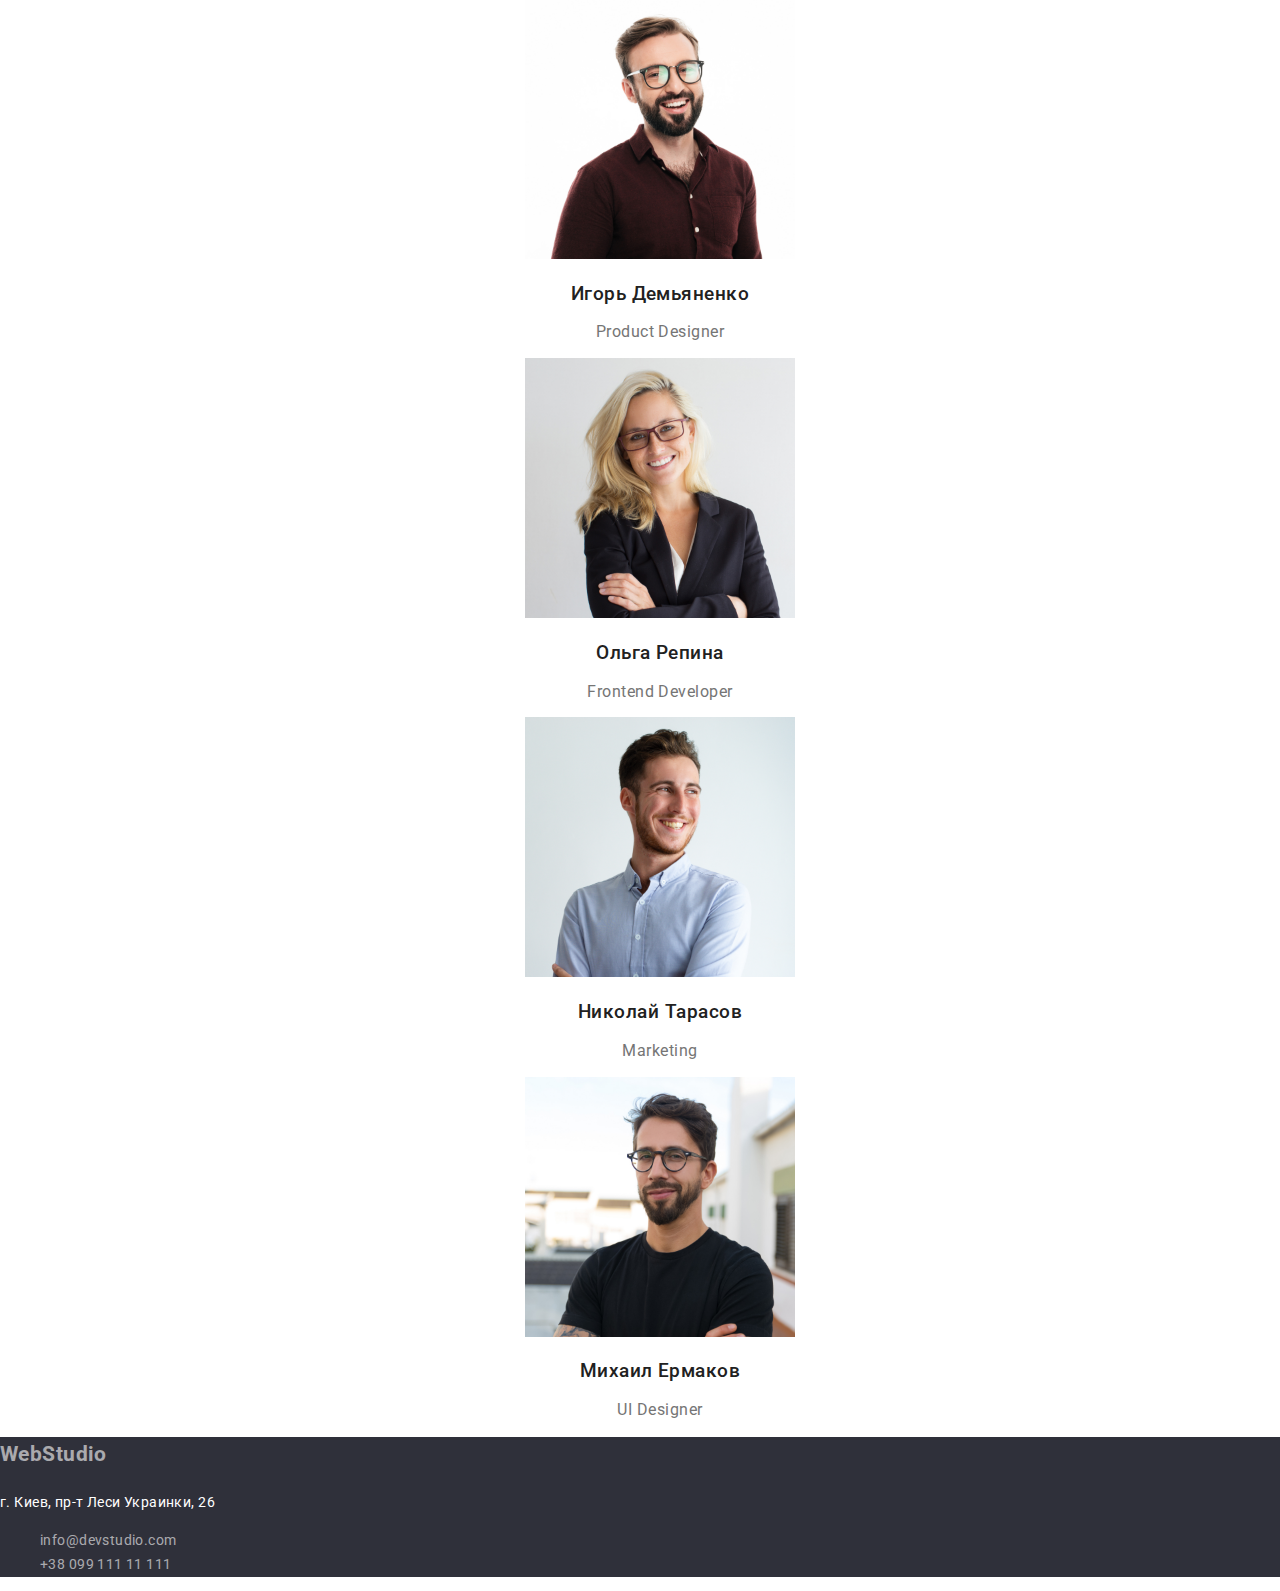
==== commit b4a63557: "уснавливает normalize.min.css" ====
--- a/index.html
+++ b/index.html
@@ -5,6 +5,7 @@
     <meta name="viewport" content="width=device-width, initial-scale=1.0">
     <title>WebStudio</title>
     <link href="https://fonts.googleapis.com/css2?family=Raleway:wght@700&family=Roboto:wght@400;500;700&display=swap" rel="stylesheet">
+    <link rel="stylesheet" href="https://cdnjs.cloudflare.com/ajax/libs/modern-normalize/1.0.0/modern-normalize.min.css">
     <link rel="stylesheet" href="./css/styles.css">
 
 </head>
@@ -12,7 +13,7 @@
     <!--Шапка сайта-->
     <header>
         <nav>
-            <a class="link" href="/">
+            <a class="link" href="./index.html">
                 WebStudio    
             </a>
             <ul class="list">
@@ -117,7 +118,7 @@
     </main>
     <!--Контакты-->
     <section class="dark-bg section-contacts">
-        <h2><a class="link" href="/">WebStudio</a></h2>
+        <h2><a class="link" href="./index.html">WebStudio</a></h2>
         <p>г. Киев, пр-т Леси Украинки, 26</p>
         <ul class="list">
             <li><a class="link" href="mailto:info@example.com">info@devstudio.com</a></li>
